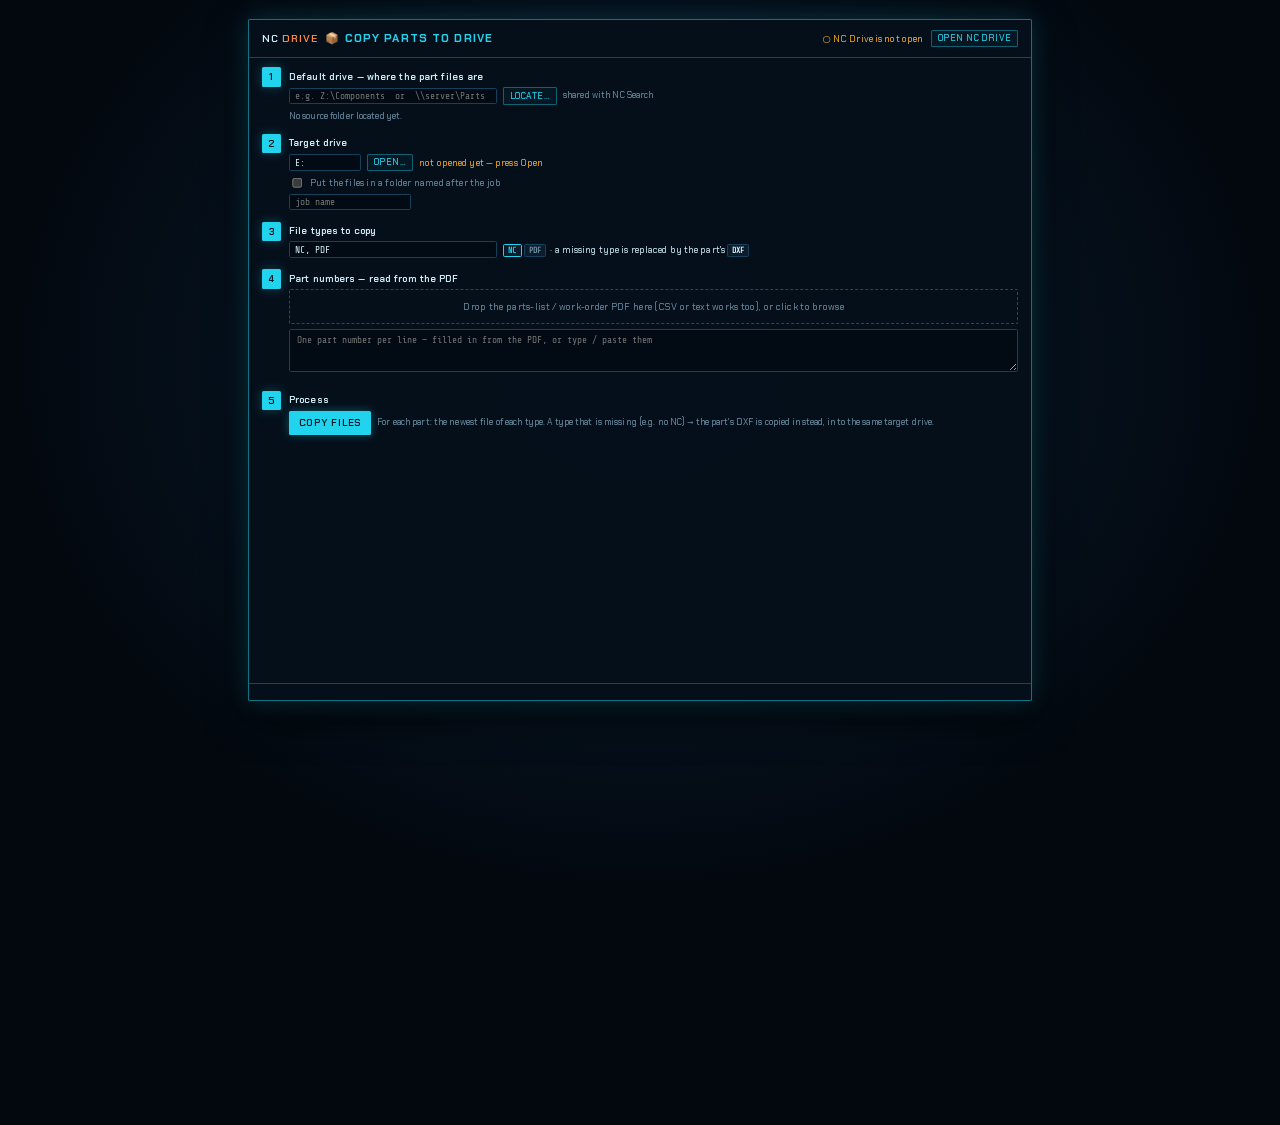
==== copy_to_drive.html @ 504320cf "Rename the main page to index.html So the site address opens NC Drive directly. Links from the tool " ====
<!DOCTYPE html>
<html lang="en">
<head>
<meta charset="UTF-8">
<meta name="viewport" content="width=device-width, initial-scale=1">
<title>Copy to Drive · NC Drive</title>
<!-- P10 Copy Parts to Drive — runs on its own; links to index.html when it is open (js/link.js). -->
<link href="https://fonts.googleapis.com/css2?family=Chakra+Petch:wght@400;500;600;700&family=Share+Tech+Mono&display=swap" rel="stylesheet">
<link href="css/ncdrive.css" rel="stylesheet">
</head>
<body class="toolPage">
<main class="tool page" id="dlgCopy">
  <div class="dh"><a class="brandLink" href="index.html" onclick="openMain();return false;" title="NC Drive main page">NC <span>DRIVE</span></a><h3 id="dlgCopyT">📦 Copy Parts to Drive</h3><span class="linkState" id="linkState"></span><button class="ghost mini" id="openMain" title="Open (or go back to) index.html">Open NC Drive</button></div>
  <div class="db"><div class="steps">
    <div class="step"><div class="sn">1</div><div>
      <label class="lb" for="cpSrcTxt">Default drive — where the part files are</label>
      <div class="row"><input class="txt" id="cpSrcTxt" placeholder="e.g. Z:\Components  or  \\server\Parts"><button class="ghost mini" id="cpSrcLocate">Locate…</button><span class="note">shared with NC Search</span></div>
      <div class="chips" id="cpSrcRoots" style="margin-top:6px;"></div></div></div>
    <div class="step"><div class="sn">2</div><div>
      <label class="lb" for="cpDst">Target drive</label>
      <div class="row"><input class="txt" id="cpDst" style="flex:0 0 90px;" value="E:"><button class="ghost mini" id="cpDstPick">Open…</button><span id="cpDstState" style="font-size:12px;"></span></div>
      <label class="chk" style="margin:6px 0 0;"><input type="checkbox" id="cpJobDir"> Put the files in a folder named after the job</label> <input class="txt" id="cpJob" style="flex:0 1 160px;margin-top:4px;" placeholder="job name" title="Filled from NC Drive or the parts list; you can type it"></div></div>
    <div class="step"><div class="sn">3</div><div>
      <label class="lb" for="cpTypes">File types to copy</label>
      <div class="row"><input class="txt" id="cpTypes" value="NC, PDF" placeholder="NC, PDF"><span id="cpTypesNote" style="font-size:12px;"></span></div></div></div>
    <div class="step"><div class="sn">4</div><div>
      <label class="lb" for="cpParts">Part numbers — read from the PDF</label>
      <div class="drop" id="cpDrop" style="margin:0 0 6px;">Drop the parts-list / work-order PDF here (CSV or text works too), or click to browse</div>
      <input type="file" id="cpFile" accept=".pdf,.csv,.txt,.tsv" hidden>
      <textarea class="ta" id="cpParts" placeholder="One part number per line — filled in from the PDF, or type / paste them"></textarea>
      <div class="row" style="margin-top:4px;"><span class="mono" id="cpCount"></span><span class="note" id="cpListSrc"></span></div></div></div>
    <div class="step"><div class="sn">5</div><div>
      <label class="lb">Process</label>
      <div class="row"><button id="cpRun">Copy files</button><button class="ghost" id="cpStop" hidden>Stop</button><span class="note">For each part: the newest file of each type. A type that is missing (e.g. no NC) → the part's DXF is copied instead, into the same target drive.</span></div>
      <progress id="cpBar" hidden></progress>
      <div class="tblWrap" id="cpWrap" hidden style="margin-top:8px;"><table class="tbl" id="cpTable"></table></div></div></div>
  </div></div>
  <div class="df"><span class="grow" id="cpStatus"></span></div>
  <pre class="toolLog" id="toolLog" aria-label="Log"></pre>
</main>
<script src="js/common.js"></script>
<script src="js/config.js"></script>
<script src="js/link.js"></script>
<script src="js/folders.js"></script>
<script src="js/pdf-reader.js"></script>
<script src="js/p8-search.js"></script>
<script src="js/p9-partslist.js"></script>
<script src="js/p10-copy.js"></script>
<script src="js/tool-page.js"></script>
<script src="js/tool-copy.js"></script>
<script>
/* folder check: this page needs css/ and js/ next to it. If they did not load (page opened on its own, or straight from inside the zip), say so instead of showing a broken screen. */
addEventListener('load', function () {
  var cssOk = !!getComputedStyle(document.documentElement).getPropertyValue('--bg').trim();
  var jsOk = typeof CONFIG !== 'undefined';
  if (cssOk && jsOk) return;
  var miss = [cssOk ? '' : 'css/ncdrive.css', jsOk ? '' : 'js/ files'].filter(Boolean).join(' and ');
  document.body.style.cssText = 'margin:0;height:100vh;display:grid;place-items:center;background:#03080f;color:#d4f1fb;font:15px/1.6 Segoe UI,system-ui,sans-serif;overflow:auto';
  document.body.innerHTML = '<div style="max-width:620px;padding:28px 32px;border:1px solid #22d3ee;box-shadow:0 0 24px rgba(34,211,238,.3);background:#07121d">'
    + '<h1 style="margin:0 0 10px;font-size:22px;letter-spacing:.12em">NC <span style="color:#ff8a3d">DRIVE</span></h1>'
    + '<p style="margin:0 0 10px;color:#ffb020">This page could not load ' + miss + ', so the screen cannot be drawn.</p>'
    + '<p style="margin:0 0 6px">NC Drive is a folder of files that work together. To open it:</p>'
    + '<ol style="margin:0 0 10px;padding-left:22px"><li>Right-click <b>nc-drive-project.zip</b> and choose <b>Extract All</b> (opening the page from inside the zip does not work).</li>'
    + '<li>Open the extracted <b>nc-drive</b> folder and double-click <b>index.html</b> (Edge or Chrome).</li></ol>'
    + '<p style="margin:0;color:#6d91a6;font-size:13px">Keep index.html, the tool pages and the css and js folders together in that folder.</p></div>';
});
</script>
</body>
</html>
---- css/ncdrive.css ----
/* =====================================================================================================
   NC DRIVE · shared look for the main page (index.html) and the four tool pages
   ===================================================================================================== */
  :root {
    color-scheme: dark;
    --bg: #03080f; --panel: #07121d; --panel2: #0c1c2c; --ink: #d4f1fb; --muted: #6d91a6; --line: #17405a;
    --accent: #22d3ee; --accent2: #ff8a3d; --ok: #3ee59a; --bad: #ff4d5e; --warn: #ffb020;
    --wall: #03080f; --wall-hover: #22d3ee; --wall-size: 8px; --sheet: #081827; --sheet-line: #2bb3d6;
    --on-accent: #00141d; --glow: 0 0 14px rgba(34,211,238,.28);
  }
  * { box-sizing: border-box; }
  html, body { height: 100%; margin: 0; }
  body { font: 14px/1.4 "Chakra Petch", "Segoe UI", system-ui, sans-serif; background: var(--bg); color: var(--ink); overflow: hidden; }
  .mono { font-family: "Share Tech Mono", Consolas, monospace; }
  body.dragging { user-select: none; }
  body.dragging.col { cursor: col-resize; }
  body.dragging.row { cursor: row-resize; }

  #app { display: grid; height: 100%; grid-template-rows: 56px var(--wall-size) minmax(0,1fr) var(--wall-size) 96px var(--wall-size) 130px; }
  #middle { display: grid; min-height: 0; grid-template-columns: 25% var(--wall-size) minmax(0,1fr) var(--wall-size) 22%; }
  #left { display: grid; grid-template-rows: minmax(0,1fr) var(--wall-size) minmax(0,1fr); min-height: 0; min-width: 0; }
  .box { background: var(--panel); overflow: auto; min-width: 0; min-height: 0; padding: 12px 14px; }
  .box h2 { margin: 0; font-size: 12px; font-weight: 600; text-transform: uppercase; letter-spacing: .07em; color: var(--muted); }
  .boxhead { display: flex; align-items: baseline; justify-content: space-between; gap: 8px; margin-bottom: 8px; }
  .muted { color: var(--muted); }

  .wall { background: var(--wall); position: relative; touch-action: none; transition: background .15s; }
  .wall:hover, .wall.active, .wall:focus-visible { background: var(--wall-hover); outline: none; }
  .wall.v { cursor: col-resize; } .wall.h { cursor: row-resize; }
  .wall::after { content: ""; position: absolute; }
  .wall.v::after { top: 0; bottom: 0; left: -4px; right: -4px; }
  .wall.h::after { left: 0; right: 0; top: -4px; bottom: -4px; }

  #header { display: flex; align-items: center; justify-content: space-between; gap: 12px; padding: 8px 14px; overflow: visible; position: relative; z-index: 30; }
  .brand { display: flex; align-items: baseline; gap: 10px; min-width: 0; }
  .brand h1 { margin: 0; font-size: 17px; letter-spacing: .03em; white-space: nowrap; }
  .brand h1 span { color: var(--accent); }
  .brand .sub { font-size: 12px; white-space: nowrap; overflow: hidden; text-overflow: ellipsis; }
  .actions { display: flex; gap: 6px; flex-wrap: nowrap; overflow-x: auto; }

  button { padding: 7px 12px; border: 0; border-radius: 6px; cursor: pointer; background: var(--accent); color: #fff; font: inherit; font-size: 13px; font-weight: 600; white-space: nowrap; }
  button:hover:not(:disabled) { filter: brightness(1.08); }
  button:disabled { background: var(--panel2); color: var(--muted); cursor: not-allowed; }
  button.ghost { background: transparent; color: var(--ink); border: 1px solid var(--line); font-weight: 500; }
  button.ghost:hover:not(:disabled) { border-color: var(--accent); filter: none; }
  button.ghost:disabled { color: var(--muted); }
  button.mini { padding: 2px 7px; font-size: 11px; font-weight: 500; }
  button:focus-visible, input:focus-visible { outline: 2px solid var(--accent); outline-offset: 1px; }

  .drop { border: 1.5px dashed var(--line); border-radius: 6px; padding: 12px 8px; text-align: center; color: var(--muted); font-size: 12px; cursor: pointer; margin-bottom: 8px; transition: border-color .15s, background .15s; }
  .drop:hover, .drop.over { border-color: var(--accent); color: var(--ink); }
  .drop.over { background: color-mix(in srgb, var(--accent) 10%, transparent); }

  ul.list { list-style: none; margin: 0; padding: 0; display: flex; flex-direction: column; gap: 6px; }
  .part { display: grid; grid-template-columns: 40px minmax(0,1fr) auto; gap: 4px 8px; align-items: center; padding: 6px 8px; border: 1px solid var(--line); border-left-width: 3px; border-radius: 6px; background: var(--panel2); }
  .part.nogauge { border-color: var(--bad); }
  .part svg { background: var(--panel); border-radius: 3px; display: block; }
  .part .pn { font-size: 12px; font-weight: 600; overflow: hidden; text-overflow: ellipsis; white-space: nowrap; }
  .part .pd { font-size: 11px; color: var(--muted); overflow: hidden; text-overflow: ellipsis; white-space: nowrap; }
  .part .pd.warn { color: var(--bad); }
  .part .ctl { display: flex; align-items: center; gap: 4px; }
  .part .row2 { grid-column: 1 / -1; display: flex; gap: 6px; align-items: center; }
  .part .row2 label { font-size: 11px; color: var(--muted); }
  input.num, input.txt { background: var(--panel); border: 1px solid var(--line); color: var(--ink); border-radius: 4px; padding: 3px 6px; font: 12px "Share Tech Mono", monospace; }
  input.num { width: 56px; text-align: right; }
  input.txt { flex: 1; min-width: 0; }
  .part.nogauge input.gIn { border-color: var(--bad); }
  .x { background: none; border: none; color: var(--muted); padding: 2px 4px; font-size: 14px; font-weight: 400; }
  .x:hover { color: var(--bad); }
  .tag { font-size: 10px; padding: 1px 5px; border-radius: 3px; background: color-mix(in srgb, var(--ok) 18%, transparent); color: var(--ok); }

  .sheetItem { padding: 7px 9px; border: 1px solid var(--line); border-radius: 6px; cursor: pointer; display: flex; align-items: center; gap: 8px; font-size: 12px; }
  .sheetItem:hover { border-color: var(--accent); }
  .sheetItem.sel { border-color: var(--accent); background: color-mix(in srgb, var(--accent) 12%, transparent); }
  .sheetItem .si { flex: 1; min-width: 0; }
  .sheetItem .sn { font-weight: 600; }
  .sheetItem .sm { color: var(--muted); font-size: 11px; }
  .groupHead { font-size: 11px; font-weight: 600; color: var(--muted); margin: 6px 0 0; display: flex; align-items: center; gap: 6px; }
  .dot { width: 8px; height: 8px; border-radius: 50%; display: inline-block; flex: none; }

  #main { display: flex; flex-direction: column; gap: 10px; }
  #viewHead { display: flex; align-items: center; justify-content: space-between; gap: 10px; flex-wrap: wrap; }
  #viewHead h2 { font-size: 14px; text-transform: none; letter-spacing: 0; color: var(--ink); }
  .seg { display: inline-flex; border: 1px solid var(--line); border-radius: 6px; overflow: hidden; }
  .seg button { background: transparent; color: var(--muted); border-radius: 0; font-weight: 500; padding: 5px 12px; }
  .seg button.on { background: var(--accent); color: #fff; }
  #view { flex: 1; min-height: 0; }
  .empty { color: var(--muted); text-align: center; padding: 50px 20px; font-size: 13px; line-height: 1.6; }
  .stats { display: flex; gap: 16px; flex-wrap: wrap; font-size: 12px; color: var(--muted); margin-bottom: 8px; }
  .stats b { color: var(--ink); }
  .sheetSvg { width: 100%; height: auto; max-height: calc(100% - 70px); display: block; background: var(--sheet); border: 1px solid var(--line); border-radius: 6px; }
  .legend { display: flex; gap: 6px 14px; flex-wrap: wrap; font-size: 11px; margin-top: 8px; }
  .legend span { display: inline-flex; gap: 5px; align-items: center; }

  #side .sec { padding: 10px 0; border-bottom: 1px solid var(--line); }
  #side .sec:first-child { padding-top: 0; }
  #side .sec:last-child { border-bottom: none; }
  #side h2 { margin-bottom: 8px; }
  .field { display: flex; justify-content: space-between; align-items: center; gap: 8px; font-size: 12px; margin-bottom: 6px; }
  .field label { color: var(--muted); }
  .field input.num { width: 76px; }
  .field input.txt { max-width: 130px; text-align: right; }
  .chk { display: flex; gap: 6px; align-items: flex-start; font-size: 12px; color: var(--muted); margin-bottom: 5px; cursor: pointer; }
  .chk input { margin-top: 2px; }
  .hint { font-size: 11px; color: var(--muted); line-height: 1.45; }
  .warnbox { border: 1px solid var(--bad); background: color-mix(in srgb, var(--bad) 10%, transparent); color: var(--bad); border-radius: 6px; padding: 7px 9px; font-size: 12px; margin-bottom: 8px; }
  .staleNote { border: 1px solid var(--warn); color: var(--warn); border-radius: 6px; padding: 5px 8px; font-size: 11px; margin-bottom: 6px; }

  #command { display: flex; flex-direction: column; gap: 8px; padding: 8px 14px; }
  #log { flex: 1; min-height: 0; overflow: auto; margin: 0; font: 12px/1.55 "Share Tech Mono", Consolas, monospace; white-space: pre-wrap; }
  #log .t { color: var(--muted); } #log .ok { color: var(--ok); } #log .bad { color: var(--bad); } #log .warn { color: var(--warn); } #log .cmd { color: var(--accent); }
  #cmdForm { display: flex; gap: 8px; }
  #cmd { flex: 1; padding: 7px 10px; border: 1px solid var(--line); border-radius: 6px; background: transparent; color: inherit; font: 13px "Share Tech Mono", Consolas, monospace; }

  /* report */
  .report { font-size: 12px; }
  .report .rhead { display: flex; justify-content: space-between; align-items: flex-start; gap: 16px; border-bottom: 2px solid var(--ink); padding-bottom: 8px; margin-bottom: 12px; }
  .report h3 { margin: 0; font-size: 18px; }
  .report h4 { margin: 16px 0 6px; font-size: 13px; display: flex; align-items: center; gap: 8px; }
  .report .kv { display: grid; grid-template-columns: auto auto; gap: 2px 14px; font-size: 12px; }
  .report .kv span:nth-child(odd) { color: var(--muted); }
  .report table { width: 100%; border-collapse: collapse; margin-bottom: 6px; }
  .report th, .report td { border: 1px solid var(--line); padding: 4px 6px; text-align: left; vertical-align: middle; }
  .report th { background: var(--panel2); font-weight: 600; font-size: 11px; }
  .report td.n { text-align: right; font-family: "Share Tech Mono", monospace; }
  .report .short { color: var(--bad); font-weight: 700; } .report .okc { color: var(--ok); font-weight: 600; }
  .report .thumb { width: 160px; }
  .report .thumb svg { width: 160px; height: auto; display: block; background: var(--sheet); border: 1px solid var(--line); }
  .report .tools { display: flex; gap: 6px; margin-bottom: 10px; }

  [hidden] { display: none !important; }
  /* dropdown menu */
  .menu { position: absolute; top: calc(100% + 6px); left: 0; min-width: 300px; background: var(--panel); border: 1px solid var(--line); border-radius: 8px; box-shadow: 0 10px 30px rgba(0,0,0,.22); padding: 5px; z-index: 50; }
  .menu[hidden] { display: none; }
  .menu button { display: grid; grid-template-columns: 26px 1fr; gap: 1px 8px; align-items: center; width: 100%; text-align: left; background: transparent; color: var(--ink); border-radius: 6px; padding: 8px 10px; font-weight: 400; white-space: normal; }
  .menu button:hover, .menu button:focus-visible { background: color-mix(in srgb, var(--accent) 12%, transparent); outline: none; filter: none; }
  .menu .ico { grid-row: span 2; font-size: 16px; text-align: center; }
  .menu b { font-size: 13px; font-weight: 600; }
  .menu small { color: var(--muted); font-size: 11px; line-height: 1.35; }
  .menu hr { border: 0; border-top: 1px solid var(--line); margin: 4px 6px; }

  /* tool windows */
  dialog.tool, .tool.page { border: 1px solid var(--line); border-radius: 10px; padding: 0; background: var(--panel); color: var(--ink); width: min(900px, 94vw); max-height: 88vh; box-shadow: 0 16px 48px rgba(0,0,0,.35); }
  dialog.tool[open], .tool.page { display: flex; flex-direction: column; }
  dialog.tool::backdrop { background: rgba(0,0,0,.45); }
  .dh { display: flex; align-items: center; gap: 10px; padding: 12px 16px; border-bottom: 1px solid var(--line); }
  .dh h3 { margin: 0; font-size: 15px; flex: 1; }
  .db { padding: 12px 16px; overflow: auto; flex: 1; min-height: 0; display: flex; flex-direction: column; gap: 10px; }
  .df { display: flex; align-items: center; gap: 8px; padding: 10px 16px; border-top: 1px solid var(--line); flex-wrap: wrap; }
  .df .grow { flex: 1; font-size: 12px; color: var(--muted); min-width: 160px; }
  .row { display: flex; gap: 8px; align-items: center; flex-wrap: wrap; font-size: 12px; }
  .chips { display: flex; flex-direction: column; gap: 4px; }
  .chip { display: flex; gap: 8px; align-items: center; font-size: 12px; padding: 4px 8px; border: 1px solid var(--line); border-radius: 6px; background: var(--panel2); }
  .chip .nm { flex: 1; min-width: 0; overflow: hidden; text-overflow: ellipsis; white-space: nowrap; }
  textarea.ta { width: 100%; min-height: 54px; resize: vertical; background: var(--panel2); border: 1px solid var(--line); color: var(--ink); border-radius: 6px; padding: 7px 9px; font: 12px "Share Tech Mono", monospace; }
  .tbl { width: 100%; border-collapse: collapse; font-size: 12px; }
  .tbl th, .tbl td { border-bottom: 1px solid var(--line); padding: 5px 6px; text-align: left; vertical-align: middle; }
  .tbl th { position: sticky; top: 0; background: var(--panel); font-size: 11px; color: var(--muted); font-weight: 600; z-index: 1; }
  .tbl td.n { text-align: right; font-family: "Share Tech Mono", monospace; }
  .tbl td.path { font-size: 11px; color: var(--muted); max-width: 320px; overflow: hidden; text-overflow: ellipsis; white-space: nowrap; }
  .tbl tr.grp td { background: var(--panel2); font-weight: 600; }
  .tblWrap { overflow: auto; border: 1px solid var(--line); border-radius: 6px; max-height: 46vh; }
  .ok { color: var(--ok); } .bad { color: var(--bad); } .warnc { color: var(--warn); }
  .ext { font: 600 10px "Share Tech Mono", monospace; padding: 1px 5px; border-radius: 3px; background: var(--panel2); border: 1px solid var(--line); }
  .ext.nc { color: var(--accent); border-color: var(--accent); } .ext.pdf { color: var(--muted); }
  button.danger { background: var(--bad); } button.danger:disabled { background: var(--panel2); color: var(--muted); } button.armed { background: var(--bad); box-shadow: 0 0 0 3px color-mix(in srgb, var(--bad) 35%, transparent); }
  .note { font-size: 11px; color: var(--muted); line-height: 1.5; }

  .steps { display: flex; flex-direction: column; gap: 14px; }
  .step { display: grid; grid-template-columns: 24px minmax(0,1fr); gap: 10px; align-items: start; }
  .step .sn { width: 24px; height: 24px; border-radius: 50%; background: var(--accent); color: #fff; font: 600 12px/24px "Chakra Petch", sans-serif; text-align: center; }
  .step .lb { display: block; font-size: 12px; font-weight: 600; margin: 3px 0 5px; }
  .step .row input.txt { flex: 0 1 260px; }
  progress#cpBar { width: 100%; height: 6px; accent-color: var(--accent); }

  /* ================= HUD look (control-panel sample) ================= */
  body { background: radial-gradient(ellipse at 50% 40%, #0a1f33 0%, #03080f 70%) fixed, var(--bg); letter-spacing: .01em; }
  .box {
    background-color: rgba(7,18,29,.94);
    background-image:
      linear-gradient(var(--accent),var(--accent)), linear-gradient(var(--accent),var(--accent)),
      linear-gradient(var(--accent),var(--accent)), linear-gradient(var(--accent),var(--accent)),
      linear-gradient(rgba(34,211,238,.035) 1px, transparent 1px), linear-gradient(90deg, rgba(34,211,238,.035) 1px, transparent 1px);
    background-size: 16px 2px, 2px 16px, 16px 2px, 2px 16px, 24px 24px, 24px 24px;
    background-position: 0 0, 0 0, 100% 100%, 100% 100%, 0 0, 0 0;
    background-repeat: no-repeat, no-repeat, no-repeat, no-repeat, repeat, repeat;
    border: 1px solid rgba(34,211,238,.22); box-shadow: inset 0 0 24px rgba(34,211,238,.05);
  }
  .box h2 { color: var(--accent); letter-spacing: .16em; font-weight: 600; display: flex; align-items: center; gap: 7px; text-shadow: 0 0 8px rgba(34,211,238,.45); }
  .box h2::before { content: ""; width: 4px; height: 11px; background: var(--accent2); box-shadow: 0 0 6px var(--accent2); flex: none; }
  .wall { background: transparent; }
  .wall.v { background: linear-gradient(90deg, transparent 3px, rgba(34,211,238,.18) 3px, rgba(34,211,238,.18) 5px, transparent 5px); }
  .wall.h { background: linear-gradient(transparent 3px, rgba(34,211,238,.18) 3px, rgba(34,211,238,.18) 5px, transparent 5px); }
  .wall:hover, .wall.active, .wall:focus-visible { background: var(--accent); box-shadow: 0 0 12px var(--accent); }

  #header { background-color: rgba(4,12,20,.96); border-bottom: 1px solid rgba(34,211,238,.35); box-shadow: 0 1px 18px rgba(34,211,238,.12); }
  .brand h1 { font-size: 20px; font-weight: 700; letter-spacing: .14em; color: var(--ink); text-shadow: 0 0 10px rgba(34,211,238,.5); }
  .brand h1 span { color: var(--accent2); text-shadow: 0 0 10px rgba(255,138,61,.6); }
  .brand .sub { color: var(--muted); letter-spacing: .1em; text-transform: uppercase; font-size: 11px; }
  .hudReadout { display: flex; align-items: center; gap: 10px; margin-right: 6px; font-family: "Share Tech Mono", monospace; font-size: 12px; white-space: nowrap; }
  .hudState { padding: 3px 10px; border: 1px solid currentColor; border-radius: 2px; letter-spacing: .14em; color: var(--accent); text-shadow: 0 0 6px currentColor; box-shadow: inset 0 0 8px rgba(34,211,238,.15); }
  .hudState.busy { color: var(--warn); animation: hudBlink 1s steps(2) infinite; }
  .hudState.stale { color: var(--accent2); } .hudState.bad { color: var(--bad); } .hudState.ok { color: var(--ok); }
  .hudClock { color: var(--muted); letter-spacing: .08em; }
  @keyframes hudBlink { 50% { opacity: .45; } }

  button { background: var(--accent); color: var(--on-accent); border-radius: 2px; text-transform: uppercase; letter-spacing: .08em; font-size: 12px; box-shadow: 0 0 12px rgba(34,211,238,.35); }
  button:disabled { box-shadow: none; background: var(--panel2); }
  button.ghost { background: rgba(34,211,238,.04); color: var(--accent); border: 1px solid rgba(34,211,238,.4); box-shadow: none; }
  button.ghost:hover:not(:disabled) { background: rgba(34,211,238,.12); border-color: var(--accent); box-shadow: var(--glow); }
  button.ghost:disabled { border-color: var(--line); background: transparent; }
  button.mini { letter-spacing: .05em; }
  button.x { box-shadow: none; text-transform: none; background: none; }
  .seg { border-color: rgba(34,211,238,.35); border-radius: 2px; }
  .seg button { box-shadow: none; color: var(--muted); }
  .seg button.on { color: var(--on-accent); box-shadow: 0 0 10px rgba(34,211,238,.4); }
  input.num, input.txt, textarea.ta, #cmd { background: rgba(3,10,18,.9); border-color: var(--line); color: var(--ink); border-radius: 2px; font-family: "Share Tech Mono", monospace; }
  input.num:focus, input.txt:focus, textarea.ta:focus, #cmd:focus { border-color: var(--accent); box-shadow: var(--glow); outline: none; }
  input[type=checkbox] { accent-color: var(--accent); }

  .drop { border-color: rgba(34,211,238,.35); border-radius: 2px; color: var(--muted); letter-spacing: .03em; }
  .drop:hover, .drop.over { box-shadow: var(--glow); }
  .part { background: rgba(12,28,44,.85); border-color: var(--line); border-radius: 2px; }
  .part svg { background: #03101b; border: 1px solid var(--line); }
  .tag { background: rgba(62,229,154,.12); }
  .sheetItem { border-color: var(--line); border-radius: 2px; background: rgba(12,28,44,.6); position: relative; }
  .sheetItem.sel { border-color: var(--accent); background: rgba(34,211,238,.1); box-shadow: inset 3px 0 0 var(--accent), var(--glow); }
  .ubar { height: 3px; background: rgba(34,211,238,.12); margin-top: 4px; position: relative; overflow: hidden; }
  .ubar i { position: absolute; left: 0; top: 0; bottom: 0; background: linear-gradient(90deg, var(--accent), var(--ok)); box-shadow: 0 0 6px var(--accent); }
  .ubar i.lo { background: linear-gradient(90deg, var(--accent2), var(--warn)); }
  .warnbox { border-radius: 2px; } .staleNote { border-radius: 2px; }

  /* centre display: a scope frame behind the sheet */
  #main { position: relative; }
  #main > *:not(.scope) { position: relative; z-index: 1; }
  .scope { position: absolute; inset: 0; pointer-events: none; z-index: 0; overflow: hidden; display: grid; place-items: center; }
  .scope svg { width: min(96%, 96vh); aspect-ratio: 1; opacity: .55; }
  .scope .spin { transform-origin: 50% 50%; animation: scopeSpin 60s linear infinite; }
  .scope .spin2 { transform-origin: 50% 50%; animation: scopeSpin 90s linear infinite reverse; }
  @keyframes scopeSpin { to { transform: rotate(360deg); } }
  @media (prefers-reduced-motion: reduce) { .scope .spin, .scope .spin2, .hudState.busy { animation: none; } }
  #main:has(.report) .scope { display: none; }
  .report table { background: rgba(6,16,27,.96); }
  #viewHead h2 { color: var(--ink); letter-spacing: .1em; text-transform: uppercase; }
  .sheetSvg { background: rgba(4,14,24,.75); border: 1px solid rgba(34,211,238,.35); border-radius: 2px; box-shadow: var(--glow), inset 0 0 30px rgba(34,211,238,.08); }
  .sheetSvg .parts { filter: drop-shadow(0 0 1.5px currentColor); }
  .stats { font-family: "Share Tech Mono", monospace; letter-spacing: .04em; }
  .stats b { color: var(--accent); font-weight: 400; font-size: 14px; text-shadow: 0 0 6px rgba(34,211,238,.5); }
  .empty { color: var(--muted); letter-spacing: .04em; }
  .empty b { color: var(--accent); }

  /* right panel: dial gauges */
  .gauges { display: grid; grid-template-columns: repeat(3, minmax(0,1fr)); gap: 6px; }
  .gauge { position: relative; aspect-ratio: 1; }
  .gauge svg { width: 100%; height: 100%; display: block; transform: rotate(-90deg); }
  .gauge .trk { fill: none; stroke: rgba(34,211,238,.12); stroke-width: 7; }
  .gauge .val { fill: none; stroke: var(--accent); stroke-width: 7; stroke-linecap: butt; filter: drop-shadow(0 0 3px var(--accent)); transition: stroke-dashoffset .6s ease, stroke .3s; }
  .gauge .tick { fill: none; stroke: rgba(34,211,238,.45); stroke-width: 3; stroke-dasharray: 1 5.5; }
  .gauge.warn .val { stroke: var(--accent2); filter: drop-shadow(0 0 3px var(--accent2)); }
  .gauge.bad .val { stroke: var(--bad); filter: drop-shadow(0 0 3px var(--bad)); }
  .gauge.ok .val { stroke: var(--ok); filter: drop-shadow(0 0 3px var(--ok)); }
  .gauge .gv { position: absolute; inset: 0; display: flex; flex-direction: column; align-items: center; justify-content: center; line-height: 1.05; }
  .gauge .gv b { font: 400 17px "Share Tech Mono", monospace; color: var(--ink); text-shadow: 0 0 8px rgba(34,211,238,.6); }
  .gauge .gv span { font-size: 9px; letter-spacing: .14em; color: var(--muted); margin-top: 2px; }
  .readouts { display: grid; grid-template-columns: 1fr 1fr; gap: 3px 10px; margin-top: 8px; font: 12px "Share Tech Mono", monospace; }
  .readouts span { color: var(--muted); letter-spacing: .08em; }
  .readouts b { color: var(--accent); font-weight: 400; text-align: right; }
  .field label, .chk { letter-spacing: .02em; }

  /* console strip */
  #command { background-color: rgba(2,8,14,.97); }
  #log { color: #8fd8ea; text-shadow: 0 0 4px rgba(34,211,238,.25); }
  #log .cmd { color: var(--accent2); }
  #cmdForm { align-items: center; }
  #cmdForm::before { content: ">"; color: var(--accent); font: 16px "Share Tech Mono", monospace; text-shadow: 0 0 6px var(--accent); }

  /* tool dock (upper bottom box) */
  #dock { display: flex; align-items: stretch; gap: 14px; padding: 8px 14px; overflow-x: auto; overflow-y: hidden; }
  .dockTitle { writing-mode: vertical-rl; transform: rotate(180deg); align-self: center; margin: 0 !important; font-size: 11px !important; }
  .dockTitle::before { width: 11px !important; height: 4px !important; }
  .tiles { display: flex; gap: 10px; align-items: stretch; min-height: 0; }
  .tile { position: relative; display: flex; flex-direction: column; align-items: center; justify-content: center; gap: 6px; width: 104px; min-height: 0; padding: 6px 6px 5px;
    background: rgba(34,211,238,.04); color: var(--accent); border: 1px solid rgba(34,211,238,.35); box-shadow: none; text-transform: uppercase; letter-spacing: .07em; font-size: 10.5px; font-weight: 600; white-space: normal; line-height: 1.15; }
  .tile svg { flex: 0 1 auto; width: auto; height: min(34px, 55%); min-height: 16px; aspect-ratio: 1; fill: none; stroke: currentColor; stroke-width: 1.8; stroke-linecap: round; stroke-linejoin: round; filter: drop-shadow(0 0 4px currentColor); }
  .tile span { color: var(--ink); }
  .tile::before, .tile::after { content: ""; position: absolute; width: 8px; height: 8px; border: 0 solid var(--accent); }
  .tile::before { top: -1px; left: -1px; border-top-width: 2px; border-left-width: 2px; }
  .tile::after { bottom: -1px; right: -1px; border-bottom-width: 2px; border-right-width: 2px; }
  .tile:hover:not(:disabled), .tile:focus-visible { background: rgba(34,211,238,.13); border-color: var(--accent); box-shadow: var(--glow); filter: none; outline: none; }
  .tile:active { transform: translateY(1px); }
  .tile.warn { color: var(--accent2); border-color: rgba(255,138,61,.4); }
  .tile.warn::before, .tile.warn::after { border-color: var(--accent2); }
  .tile.warn:hover, .tile.warn:focus-visible { background: rgba(255,138,61,.1); border-color: var(--accent2); box-shadow: 0 0 14px rgba(255,138,61,.3); }

  /* menu and tool windows */
  .menu { background: rgba(5,15,25,.98); border-color: rgba(34,211,238,.45); border-radius: 2px; box-shadow: 0 0 24px rgba(34,211,238,.18), 0 12px 30px rgba(0,0,0,.6); }
  .menu button { box-shadow: none; text-transform: none; letter-spacing: 0; color: var(--ink); background: transparent; }
  .menu button:hover, .menu button:focus-visible { background: rgba(34,211,238,.12); }
  .menu b { color: var(--accent); letter-spacing: .05em; }
  dialog.tool, .tool.page { background: rgba(6,16,27,.98); border: 1px solid rgba(34,211,238,.5); border-radius: 2px; box-shadow: 0 0 30px rgba(34,211,238,.2), 0 20px 50px rgba(0,0,0,.7); }
  dialog.tool::backdrop { background: rgba(1,6,12,.72); backdrop-filter: blur(2px); }
  .dh { border-bottom-color: rgba(34,211,238,.3); } .df { border-top-color: rgba(34,211,238,.3); }
  .dh h3 { color: var(--accent); letter-spacing: .1em; text-transform: uppercase; font-size: 14px; }
  .step .sn { color: var(--on-accent); border-radius: 2px; box-shadow: var(--glow); }
  .chip, .tblWrap { border-radius: 2px; }
  .tbl th { background: rgba(6,16,27,.98); color: var(--accent); letter-spacing: .08em; text-transform: uppercase; }
  .ext { border-radius: 2px; }
  button.danger { background: var(--bad); color: #fff; box-shadow: 0 0 12px rgba(255,77,94,.4); }
  button.danger:disabled { color: var(--muted); box-shadow: none; }
  .report th { background: rgba(34,211,238,.08); color: var(--accent); }
  .report .rhead { border-bottom-color: var(--accent); }
  .report .thumb svg { background: #03101b; }

  @media print {
    @page { size: letter; margin: 12mm; }
    html { zoom: 1 !important; }
    :root { --panel: #fff; --panel2: #eee; --ink: #000; --muted: #444; --line: #999; --sheet: #fff; --sheet-line: #555; --accent: #0a6f86; }
    .box, body { background: #fff !important; border: 0 !important; box-shadow: none !important; } .scope { display: none !important; }
    .report, .report * { color: #000 !important; text-shadow: none !important; } .report th { background: #eee !important; } .report .thumb svg { background: #fff !important; } .report .short { color: #b00 !important; }
    html, body { height: auto; overflow: visible; background: #fff; }
    #app { display: block; height: auto; }
    #header, .wall, #left, #side, #dock, #command, #viewHead, .report .tools { display: none !important; }
    #middle { display: block; }
    #main { overflow: visible; padding: 0; }
    .report tr { break-inside: avoid; }
  }
  @media (max-width: 760px) {
    .brand .sub { display: none; }
  }

  /* ================= tool pages (nc_search.html, copy_to_drive.html, parts_list.html, erase_usb.html) ================= */
  body.toolPage { overflow: auto; }
  .tool.page { width: min(980px, calc(100% - 32px)); max-height: none; min-height: calc(100vh - 48px); margin: 24px auto; box-sizing: border-box; }
  .tool.page .tblWrap { max-height: 55vh; }
  .tool.page .dh .brandLink { font: 600 13px "Chakra Petch", sans-serif; color: var(--ink); text-decoration: none; letter-spacing: .08em; }
  .tool.page .dh .brandLink span { color: var(--accent2); }
  .linkState { font-size: 12px; white-space: nowrap; }
  .toolLog { margin: 0; max-height: 120px; overflow: auto; font: 12px/1.5 "Share Tech Mono", monospace; color: var(--muted); border-top: 1px solid rgba(34,211,238,.2); padding: 8px 16px; white-space: pre-wrap; }
  .toolLog .ok { color: var(--ok); } .toolLog .warn { color: var(--warn); } .toolLog .bad { color: var(--bad); }
  @media (max-width: 760px) { .tool.page { margin: 0; width: 100%; min-height: 100vh; } .tool.page .dh { flex-wrap: wrap; } }

  /* ================= Tools bar: tools on the left, processing status on the right ================= */
  #dock .tiles { flex: 0 0 auto; }
  .procStatus { margin-left: auto; flex: 0 1 420px; min-width: 260px; display: flex; align-items: stretch; gap: 12px; padding-left: 14px; border-left: 1px solid rgba(34,211,238,.25); }
  .procStatus .gauge { height: 100%; flex: 0 0 auto; aspect-ratio: 1; min-height: 0; }
  .procStatus .gauge .gv b { font-size: clamp(11px, 2.2vh, 15px); }
  .procStatus .gauge.busy svg { animation: scopeSpin 1.6s linear infinite; }
  .procInfo { flex: 1; min-width: 0; display: flex; flex-direction: column; justify-content: center; gap: 5px; }
  .procHead { display: flex; justify-content: space-between; gap: 8px; font-size: 11px; letter-spacing: .12em; text-transform: uppercase; }
  .procTask { color: var(--accent); overflow: hidden; text-overflow: ellipsis; white-space: nowrap; }
  .procPct { color: var(--ink); }
  .procBar { position: relative; height: 10px; border: 1px solid rgba(34,211,238,.45); background: rgba(34,211,238,.06); overflow: hidden; }
  .procBar i { position: absolute; left: 0; top: 0; bottom: 0; width: 0; background: linear-gradient(90deg, rgba(34,211,238,.5), var(--accent)); box-shadow: 0 0 8px var(--accent); transition: width .25s ease; }
  .procBar.busy i { width: 30% !important; animation: procSlide 1.1s ease-in-out infinite alternate; }
  .procBar.ok i { background: var(--ok); box-shadow: 0 0 8px var(--ok); }
  .procBar.bad i { background: var(--bad); box-shadow: 0 0 8px var(--bad); }
  @keyframes procSlide { from { left: 0; } to { left: 70%; } }
  .procDetail { font-size: 11px; color: var(--muted); overflow: hidden; text-overflow: ellipsis; white-space: nowrap; }
  @media (prefers-reduced-motion: reduce) { .procStatus .gauge.busy svg, .procBar.busy i { animation: none; } }
  @media (max-width: 760px) { .procStatus { min-width: 200px; } }

  /* ================= preview: the instructions sit at the bottom, clear of the display ================= */
  #view:has(> .empty) { display: flex; flex-direction: column; justify-content: flex-end; }
  .empty { padding: 8px 16px; margin: 0 auto 4px; max-width: 760px; background: rgba(3,10,18,.82); border-top: 1px solid rgba(34,211,238,.3); }
  .toolLog:empty { display: none; }
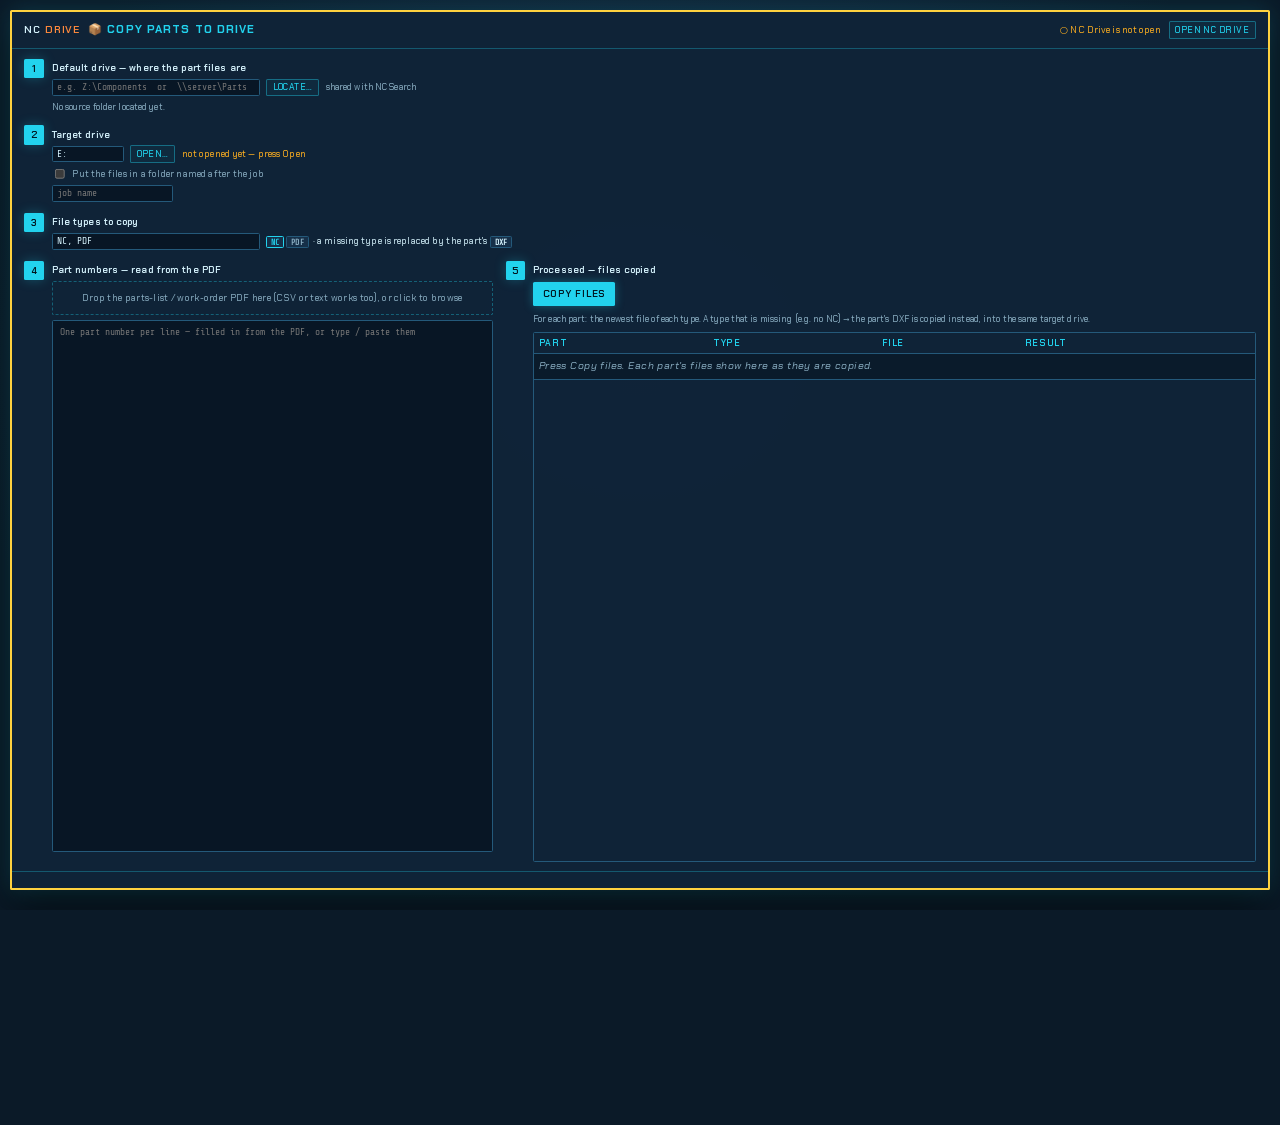
==== commit 68701b60: "Copy to Drive: steps 4 and 5 side by side Part numbers sit in the left column and the processed (cop" ====
--- a/copy_to_drive.html
+++ b/copy_to_drive.html
@@ -23,17 +23,19 @@
     <div class="step"><div class="sn">3</div><div>
       <label class="lb" for="cpTypes">File types to copy</label>
       <div class="row"><input class="txt" id="cpTypes" value="NC, PDF" placeholder="NC, PDF"><span id="cpTypesNote" style="font-size:12px;"></span></div></div></div>
-    <div class="step"><div class="sn">4</div><div>
+    <div class="cpCols">
+    <div class="step cpCol"><div class="sn">4</div><div class="cpColBody">
       <label class="lb" for="cpParts">Part numbers — read from the PDF</label>
       <div class="drop" id="cpDrop" style="margin:0 0 6px;">Drop the parts-list / work-order PDF here (CSV or text works too), or click to browse</div>
       <input type="file" id="cpFile" accept=".pdf,.csv,.txt,.tsv" hidden>
       <textarea class="ta" id="cpParts" placeholder="One part number per line — filled in from the PDF, or type / paste them"></textarea>
       <div class="row" style="margin-top:4px;"><span class="mono" id="cpCount"></span><span class="note" id="cpListSrc"></span></div></div></div>
-    <div class="step"><div class="sn">5</div><div>
-      <label class="lb">Process</label>
+    <div class="step cpCol"><div class="sn">5</div><div class="cpColBody">
+      <label class="lb">Processed — files copied <span class="mono muted" id="cpDoneCount"></span></label>
       <div class="row"><button id="cpRun">Copy files</button><button class="ghost" id="cpStop" hidden>Stop</button><span class="note">For each part: the newest file of each type. A type that is missing (e.g. no NC) → the part's DXF is copied instead, into the same target drive.</span></div>
       <progress id="cpBar" hidden></progress>
-      <div class="tblWrap" id="cpWrap" hidden style="margin-top:8px;"><table class="tbl" id="cpTable"></table></div></div></div>
+      <div class="tblWrap" id="cpWrap" style="margin-top:8px;"><table class="tbl" id="cpTable"></table></div></div></div>
+    </div>
   </div></div>
   <div class="df"><span class="grow" id="cpStatus"></span></div>
   <pre class="toolLog" id="toolLog" aria-label="Log"></pre>
--- a/css/ncdrive.css
+++ b/css/ncdrive.css
@@ -363,3 +363,162 @@
   #view:has(> .empty) { display: flex; flex-direction: column; justify-content: flex-end; }
   .empty { padding: 8px 16px; margin: 0 auto 4px; max-width: 760px; background: rgba(3,10,18,.82); border-top: 1px solid rgba(34,211,238,.3); }
   .toolLog:empty { display: none; }
+
+  /* ================= tool pages fill the window down to the bottom ================= */
+  html:has(body.toolPage), body.toolPage { height: 100%; }
+  body.toolPage { overflow: hidden; }
+  .tool.page { width: auto; max-width: none; height: calc(100% - 24px); min-height: 0; margin: 12px; display: flex; flex-direction: column; }
+  .tool.page .db { flex: 1 1 auto; min-height: 0; overflow: auto; }
+  .tool.page .tblWrap { flex: 1 1 auto; max-height: none; min-height: 140px; }
+  .tool.page .toolLog { flex: 0 0 auto; }
+  @media (max-width: 760px) { .tool.page { margin: 0; height: 100%; } }
+
+  /* ================= Copy to Drive: steps 4 and 5 side by side (part numbers | files processed) ================= */
+  #dlgCopy .steps { min-height: 100%; }
+  .cpCols { flex: 1 1 auto; min-height: 320px; display: grid; grid-template-columns: minmax(0,1fr) minmax(0,1.6fr); gap: 16px; }
+  .cpCol { min-height: 0; min-width: 0; }
+  .cpColBody { display: flex; flex-direction: column; min-height: 0; min-width: 0; height: 100%; }
+  .cpColBody #cpParts { flex: 1 1 auto; min-height: 180px; resize: none; }
+  .cpColBody #cpWrap { flex: 1 1 auto; min-height: 180px; }
+  .cpColBody .row .note { flex: 1 1 100%; }
+  #cpTable td.empty { color: var(--muted); font-style: italic; }
+  @media (max-width: 860px) { .cpCols { grid-template-columns: 1fr; } }
+
+  /* ================= Erase USB: drives, active drive, file list + preview, progress bar ================= */
+  .usbActive { display: inline-flex; align-items: center; gap: 6px; padding: 3px 10px; border: 1px solid rgba(34,211,238,.35); background: rgba(34,211,238,.06); font-size: 12px; }
+  .usbActive b { color: var(--accent); }
+  .dot { width: 8px; height: 8px; border-radius: 50%; background: var(--muted); flex: none; display: inline-block; }
+  .dot.ready { background: var(--ok); box-shadow: 0 0 6px var(--ok); } .dot.missing { background: var(--bad); } .dot.locked { background: var(--warn); }
+  .usbDrives { display: flex; flex-wrap: wrap; gap: 6px; }
+  .drv { display: inline-flex; align-items: center; gap: 7px; padding: 4px 6px 4px 9px; border: 1px solid var(--line); background: rgba(12,28,44,.7); font-size: 12px; cursor: pointer; }
+  .drv input { margin: 0; accent-color: var(--accent); }
+  .drv small { color: var(--muted); font-size: 10.5px; }
+  .drv.on { border-color: var(--accent); box-shadow: var(--glow); }
+  .drv.missing b { color: var(--muted); }
+  .usbView { flex: 1 1 auto; min-height: 220px; display: grid; grid-template-columns: minmax(0,1.3fr) minmax(0,1fr); gap: 10px; }
+  .usbView[hidden] { display: none; }
+  .usbView .tblWrap { min-height: 0; }
+  #usbTable tr[data-i] { cursor: pointer; }
+  #usbTable tr.sel td { background: rgba(34,211,238,.1); }
+  #usbTable tr.del td { background: rgba(255,77,94,.16); color: var(--bad); }
+  #usbTable tr.gone td { color: var(--muted); text-decoration: line-through; }
+  #usbTable tr.gone td.st { text-decoration: none; color: var(--ok); }
+  #usbTable tr.failed td.st { color: var(--bad); font-weight: 600; }
+  #usbTable td.st { white-space: nowrap; font-size: 11px; }
+  .usbPreview { display: flex; flex-direction: column; min-height: 0; border: 1px solid rgba(34,211,238,.35); background: rgba(3,10,18,.85); }
+  .pvHead { padding: 6px 10px; border-bottom: 1px solid rgba(34,211,238,.25); font-size: 11px; letter-spacing: .06em; color: var(--muted); white-space: nowrap; overflow: hidden; text-overflow: ellipsis; }
+  .pvHead b { color: var(--accent); }
+  .pvBody { flex: 1; margin: 0; padding: 8px 10px; overflow: auto; font: 12px/1.45 "Share Tech Mono", monospace; color: #8fd8ea; white-space: pre; }
+  .usbView.erasing .usbPreview { border-color: var(--bad); box-shadow: 0 0 14px rgba(255,77,94,.25); }
+  .usbView.erasing .pvHead b { color: var(--bad); }
+  .usbProg { padding: 8px 16px 10px; border-top: 1px solid rgba(34,211,238,.3); display: flex; flex-direction: column; gap: 5px; }
+  .usbProg[hidden] { display: none; }
+  .usbProg .procBar { height: 12px; }
+  @media (max-width: 760px) { .usbView { grid-template-columns: 1fr; grid-template-rows: minmax(160px,1fr) minmax(140px,1fr); } }
+  .usbOpts { gap: 14px; }
+  .optGroup { display: inline-flex; flex-wrap: wrap; gap: 4px 14px; padding: 4px 10px; border: 1px solid var(--line); }
+  .usbOpts .chk { margin: 0; align-items: center; }
+  .usbOpts input[type=radio] { accent-color: var(--accent); margin: 0; }
+  .usbActive .x { padding: 0 2px; font-size: 13px; color: var(--muted); box-shadow: none; }
+  .usbActive .x:hover { color: var(--accent); }
+
+  /* ================= LIGHTER BACKGROUND =================
+     Change the colours of the whole screen here. Each box can also be given its own colour by its name:
+       HEADER  #header      top bar: NC DRIVE title, status, clock, Load files / Nest / Download NC / Report buttons
+       PARTS   #listBox     upper-left box: drop zone and the loaded parts
+       SHEETS  #listBox2    lower-left box: the nested sheets
+       PREVIEW #main        centre box: sheet drawing or report (#viewHead = its title row, #view = the drawing)
+       STATUS  #side        right box: System status dials, Job, Machine, Spacing, DXF clean-up, NC output
+       TOOLS   #dock        tools bar: 4 tool tiles (.tiles) and the processing status (#procStatus)
+       CONSOLE #command     bottom box: log (#log) and command line (#cmdForm)
+     e.g.  #side { background-color: #14304a; }   makes only the STATUS box lighter. */
+  :root {
+    --bg: #0b1a28; --panel: #10233a; --panel2: #163049; --line: #24597a; --muted: #8aaec2;
+    --sheet: #0f263b; --box-bg: rgba(18,38,60,.94);
+  }
+  body { background: radial-gradient(ellipse at 50% 40%, #1a3a58 0%, #0b1a28 75%) fixed, var(--bg); }
+  .box { background-color: var(--box-bg); border-color: rgba(34,211,238,.3); }
+  #header { background-color: rgba(14,32,50,.97); }
+  #command { background-color: rgba(10,26,42,.97); }
+  .part, .sheetItem { background-color: rgba(24,48,74,.85); }
+  input.num, input.txt, textarea.ta, #cmd { background: rgba(8,22,36,.9); }
+  .sheetSvg { background: rgba(12,32,50,.8); }
+  .empty { background: rgba(10,26,42,.85); }
+  dialog.tool, .tool.page { background: rgba(16,35,56,.98); }
+  .tbl th { background: rgba(16,35,56,.98); }
+  .pvBody, .usbPreview { background: rgba(10,26,42,.9); }
+
+  /* ================= DXF TO NC (dxf_to_nc.html) — DXF list left, NC list right, options at the bottom ================= */
+  .dxOpts { display: flex; gap: 14px; align-items: center; flex-wrap: wrap; }
+  .dxDrop { flex: 1 1 260px; padding: 14px; }
+  .dxOpts .optGroup { display: flex; flex-wrap: wrap; gap: 4px 14px; }
+  .dxOpts .chk { margin: 0; }
+  .dxView { flex: 1 1 auto; min-height: 240px; display: grid; grid-template-columns: minmax(0,1fr) minmax(0,1fr); gap: 10px; }
+  .dxPane { display: flex; flex-direction: column; min-height: 0; border: 1px solid rgba(34,211,238,.35); background: rgba(3,10,18,.55); }
+  .dxHead { display: flex; justify-content: space-between; align-items: center; padding: 6px 10px; border-bottom: 1px solid rgba(34,211,238,.25); font-size: 12px; letter-spacing: .12em; text-transform: uppercase; color: var(--accent); }
+  .dxPane .tblWrap { flex: 1 1 auto; min-height: 0; max-height: none; border: 0; border-radius: 0; }
+  .tool.page .dxPane .tblWrap { max-height: none; }
+  .dxPane .tbl td.nm { max-width: 260px; overflow: hidden; text-overflow: ellipsis; white-space: nowrap; }
+  .dxPane tr[data-i] { cursor: pointer; }
+  .dxPane tr.sel td { background: color-mix(in srgb, var(--accent) 14%, transparent); }
+  .dxFoot { gap: 10px 18px; }
+  .dxOpt { display: flex; align-items: center; gap: 6px; }
+  .convertBtn { padding: 9px 26px; font-size: 15px; letter-spacing: .14em; background: var(--accent2); color: #fff; }
+  .convertBtn.stale:not(:disabled) { box-shadow: 0 0 0 2px color-mix(in srgb, var(--accent2) 45%, transparent); }
+  .dxPane td.wait { color: var(--muted); font-style: italic; }
+  .dxTarget { font-size: 11px; color: var(--muted); max-width: 180px; overflow: hidden; text-overflow: ellipsis; white-space: nowrap; }
+  @media (max-width: 760px) { .dxView { grid-template-columns: 1fr; } }
+
+  /* ================= STATUS BOX (#side) — the nest_admin 2 panel =================
+     Nest (#secNest) · Parts folder (#secLib) · Laser rules (#secRules) · settings lock (.lockRow) · zone grid (#zoneModal) */
+  #side button.wide { display: block; width: 100%; margin-bottom: 6px; }
+  #side button.addNest { background: color-mix(in srgb, var(--ok) 22%, transparent); color: var(--ink); border: 1px solid var(--ok); }
+  #side button.addNest:hover:not(:disabled) { background: color-mix(in srgb, var(--ok) 35%, transparent); }
+  #addInfo:not(:empty) { margin: -2px 0 8px; color: var(--ok); }
+  .btnRow { display: flex; gap: 6px; align-items: center; flex-wrap: wrap; margin: 4px 0; }
+  .libRoots { display: flex; flex-direction: column; gap: 3px; margin: 6px 0; }
+  .libRoot { display: flex; gap: 6px; align-items: center; font-size: 11px; min-width: 0; }
+  .libRoot .mono { flex: 1; min-width: 0; overflow: hidden; text-overflow: ellipsis; white-space: nowrap; }
+  .txtArea { width: 100%; resize: vertical; background: rgba(8,22,36,.9); border: 1px solid var(--line); color: var(--ink); border-radius: 4px; padding: 5px 6px; font: 12px "Share Tech Mono", monospace; }
+  .txtArea:focus-visible { outline: 2px solid var(--accent); outline-offset: 1px; }
+  #libResult:not(:empty) { margin-top: 4px; }
+  .ruleChips { display: flex; gap: 4px; flex-wrap: wrap; align-items: center; margin: 4px 0; }
+  .rchip { display: inline-flex; gap: 2px; align-items: center; font-size: 11px; padding: 1px 8px; border: 1px solid var(--line); border-radius: 10px; background: rgba(8,22,36,.6); }
+  .rchip.locked { border-color: var(--bad); }
+  .rchip .x { font-size: 11px; padding: 0 0 0 2px; }
+  #fixedNote b { color: var(--ink); font-weight: 600; }
+  .lockRow { display: flex; gap: 6px; align-items: center; flex-wrap: wrap; padding-top: 8px; border-top: 1px solid var(--line); }
+  #side.locked input:disabled { opacity: .55; cursor: not-allowed; }
+  #side.locked .chk:has(input:disabled) { cursor: not-allowed; opacity: .75; }
+  .sheetSvg path.added, svg path.added { stroke-width: 2.2; fill: color-mix(in srgb, var(--ok) 18%, transparent); }
+  .zmodal { position: fixed; inset: 0; z-index: 60; display: none; align-items: center; justify-content: center; background: rgba(0,0,0,.55); }
+  .zmodal.open { display: flex; }
+  .zpanel { max-width: 96vw; max-height: 92vh; display: flex; flex-direction: column; padding: 12px 14px; background-color: rgba(16,35,56,.98); }
+  .zhead { display: flex; flex-direction: column; gap: 3px; margin-bottom: 8px; }
+  .zscroll { overflow: auto; min-height: 0; }
+  .zgrid { border-collapse: collapse; font-size: 12px; }
+  .zgrid th, .zgrid td { border: 1px solid var(--line); padding: 3px 5px; text-align: center; }
+  .zgrid th { background: rgba(16,35,56,.98); position: sticky; top: 0; z-index: 1; }
+  .zgrid th input.zn { width: 96px; text-align: center; margin-bottom: 3px; }
+  .zgrid .zp { text-align: left; max-width: 240px; overflow: hidden; text-overflow: ellipsis; white-space: nowrap; }
+  .zgrid .zp small { display: block; color: var(--muted); font-size: 10px; }
+  .zgrid input.zq { width: 64px; text-align: center; }
+  .zgrid input.zq.bad { border-color: var(--bad); }
+  .zgrid tfoot td { font-weight: 600; color: var(--accent); }
+  .zfoot { display: flex; gap: 8px; align-items: center; margin-top: 10px; }
+  .zfoot .zwarn { flex: 1; font-size: 11px; color: var(--warn); }
+
+  /* ================= BOX LINES =================
+     --box-line        outline and corner brackets of every box (HEADER, PARTS, SHEETS, PREVIEW, STATUS, TOOLS, CONSOLE)
+     --box-line-width  thickness of that outline
+     --gap-line        the thin line in the gap between boxes (the walls you drag to resize) */
+  :root { --box-line: #ffd23f; --box-line-width: 3px; --gap-line: #b8c2cc; }
+  .box { border: var(--box-line-width) solid var(--box-line); }
+  .box { background-image:
+    linear-gradient(var(--box-line),var(--box-line)), linear-gradient(var(--box-line),var(--box-line)),
+    linear-gradient(var(--box-line),var(--box-line)), linear-gradient(var(--box-line),var(--box-line)),
+    linear-gradient(rgba(34,211,238,.035) 1px, transparent 1px), linear-gradient(90deg, rgba(34,211,238,.035) 1px, transparent 1px); }
+  .wall.v { background: linear-gradient(90deg, transparent 3px, var(--gap-line) 3px, var(--gap-line) 5px, transparent 5px); }
+  .wall.h { background: linear-gradient(transparent 3px, var(--gap-line) 3px, var(--gap-line) 5px, transparent 5px); }
+  .wall:hover, .wall.active, .wall:focus-visible { background: var(--accent); box-shadow: 0 0 12px var(--accent); }
+  .tool.page { border: var(--box-line-width) solid var(--box-line); }
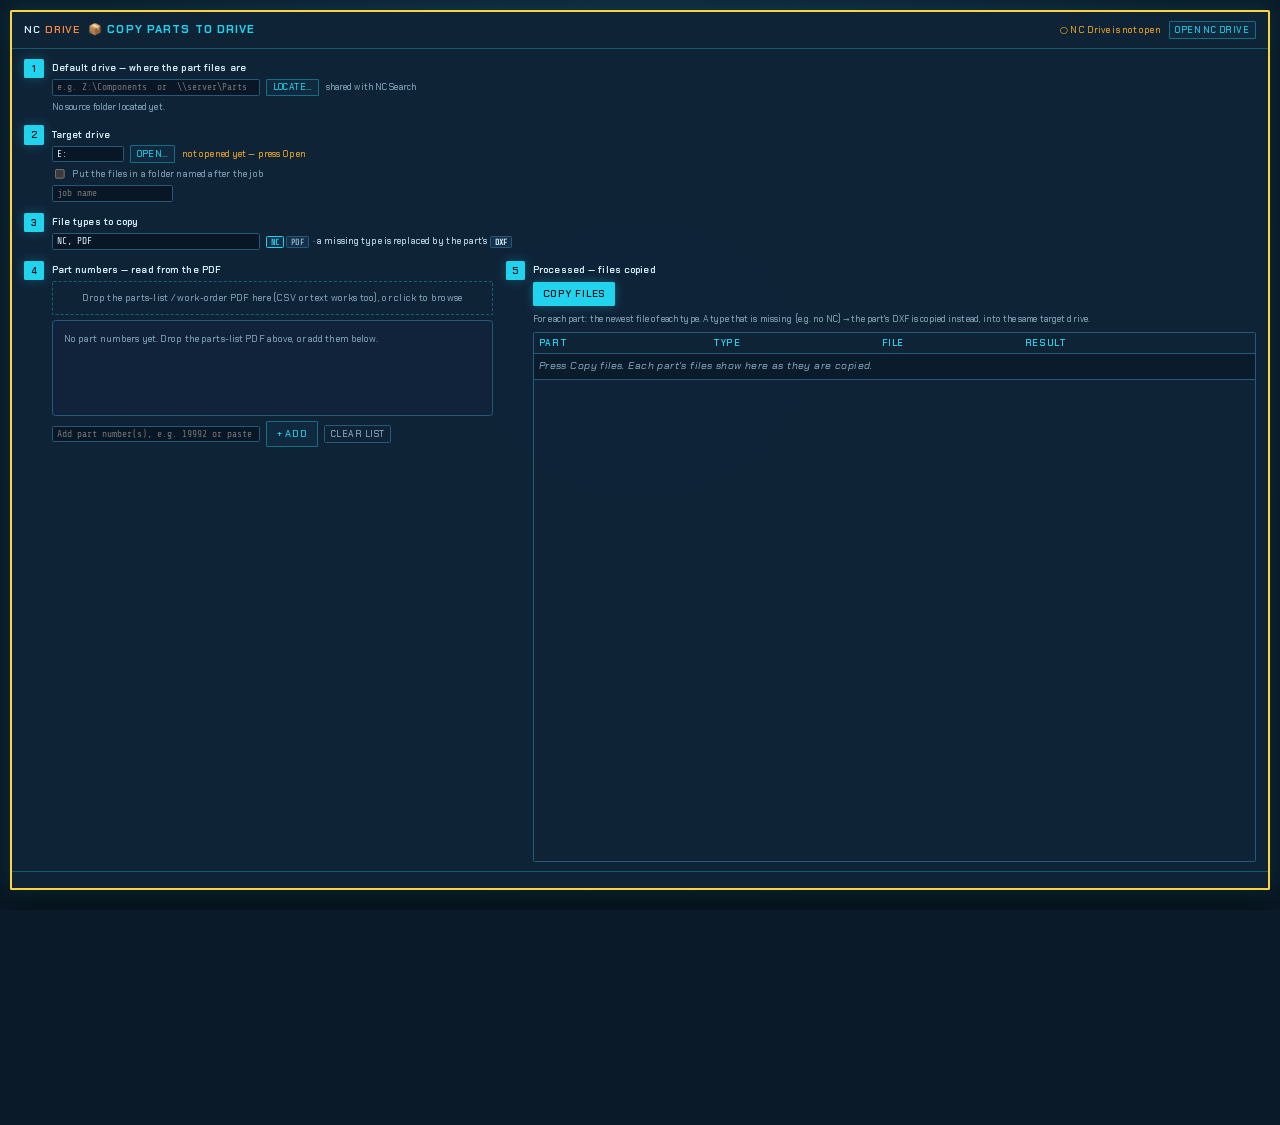
==== commit fc462a9c: "Copy to Drive: part numbers as an editable list with remove and Add Step 4 lists every part number r" ====
--- a/copy_to_drive.html
+++ b/copy_to_drive.html
@@ -28,7 +28,9 @@
       <label class="lb" for="cpParts">Part numbers — read from the PDF</label>
       <div class="drop" id="cpDrop" style="margin:0 0 6px;">Drop the parts-list / work-order PDF here (CSV or text works too), or click to browse</div>
       <input type="file" id="cpFile" accept=".pdf,.csv,.txt,.tsv" hidden>
-      <textarea class="ta" id="cpParts" placeholder="One part number per line — filled in from the PDF, or type / paste them"></textarea>
+      <textarea class="ta" id="cpParts" hidden></textarea>
+      <div class="cpList" id="cpPartList" aria-label="Part numbers"></div>
+      <div class="row cpAddRow"><input class="txt" id="cpAddIn" placeholder="Add part number(s), e.g. 19992 or paste a list"><button class="ghost" id="cpAdd" title="Add to the list (Enter)">+ ADD</button><button class="ghost mini" id="cpClearList" title="Remove every part number (click twice)">Clear list</button></div>
       <div class="row" style="margin-top:4px;"><span class="mono" id="cpCount"></span><span class="note" id="cpListSrc"></span></div></div></div>
     <div class="step cpCol"><div class="sn">5</div><div class="cpColBody">
       <label class="lb">Processed — files copied <span class="mono muted" id="cpDoneCount"></span></label>
--- a/css/ncdrive.css
+++ b/css/ncdrive.css
@@ -100,6 +100,17 @@
   .field label { color: var(--muted); }
   .field input.num { width: 76px; }
   .field input.txt { max-width: 130px; text-align: right; }
+  select.sel { background: var(--panel); border: 1px solid var(--line); color: var(--ink); border-radius: 4px; padding: 3px 4px; font: 12px "Share Tech Mono", monospace; max-width: 170px; }
+  select.sel.wideSel { display: block; width: 100%; max-width: none; margin-top: 3px; }
+  .woBtn, .nestParts { background: var(--accent2); border-color: var(--accent2); color: #111; font-weight: 700; letter-spacing: .06em; }
+  .woBtn { margin-bottom: 8px; }
+  .nestParts { padding: 9px; font-size: 13px; }
+  .nestParts:disabled { opacity: .45; }
+  .sideDrop { margin-bottom: 8px; padding: 10px; font-size: 11px; text-align: center; }
+  #secParts .chk { margin-bottom: 3px; }
+  #secParts #zoneBtn { margin-top: 8px; }
+  .part .turnRow { font-size: 11px; color: var(--muted); cursor: pointer; }
+  .part .turnRow.on { color: var(--accent2); }
   .chk { display: flex; gap: 6px; align-items: flex-start; font-size: 12px; color: var(--muted); margin-bottom: 5px; cursor: pointer; }
   .chk input { margin-top: 2px; }
   .hint { font-size: 11px; color: var(--muted); line-height: 1.45; }
@@ -235,10 +246,10 @@
   #main > *:not(.scope) { position: relative; z-index: 1; }
   .scope { position: absolute; inset: 0; pointer-events: none; z-index: 0; overflow: hidden; display: grid; place-items: center; }
   .scope svg { width: min(96%, 96vh); aspect-ratio: 1; opacity: .55; }
-  .scope .spin { transform-origin: 50% 50%; animation: scopeSpin 60s linear infinite; }
-  .scope .spin2 { transform-origin: 50% 50%; animation: scopeSpin 90s linear infinite reverse; }
+  .scope .spin { transform-origin: 50% 50%; animation: scopeSpin 12s linear infinite; }
+  .scope .spin2 { transform-origin: 50% 50%; animation: scopeSpin 18s linear infinite reverse; }
   @keyframes scopeSpin { to { transform: rotate(360deg); } }
-  @media (prefers-reduced-motion: reduce) { .scope .spin, .scope .spin2, .hudState.busy { animation: none; } }
+  @media (prefers-reduced-motion: reduce) { .hudState.busy { animation: none; } } /* the bulls-eye keeps spinning even when Windows animations are off */
   #main:has(.report) .scope { display: none; }
   .report table { background: rgba(6,16,27,.96); }
   #viewHead h2 { color: var(--ink); letter-spacing: .1em; text-transform: uppercase; }
@@ -372,6 +383,13 @@
   .tool.page .tblWrap { flex: 1 1 auto; max-height: none; min-height: 140px; }
   .tool.page .toolLog { flex: 0 0 auto; }
   @media (max-width: 760px) { .tool.page { margin: 0; height: 100%; } }
+
+  /* ================= bulls-eye speed control (#viewHead) ================= */
+  .viewCtl { display: flex; align-items: center; gap: 12px; }
+  .spinCtl { display: inline-flex; align-items: center; gap: 6px; font-size: 11px; color: var(--muted); cursor: pointer; }
+  .spinIco { color: var(--accent2); font-size: 14px; line-height: 1; }
+  .spinCtl input[type=range] { width: 96px; accent-color: var(--accent2); cursor: pointer; }
+  #spinVal { min-width: 34px; color: var(--ink); }
 
   /* ================= Copy to Drive: steps 4 and 5 side by side (part numbers | files processed) ================= */
   #dlgCopy .steps { min-height: 100%; }
@@ -453,6 +471,11 @@
   .dxDrop { flex: 1 1 260px; padding: 14px; }
   .dxOpts .optGroup { display: flex; flex-wrap: wrap; gap: 4px 14px; }
   .dxOpts .chk { margin: 0; }
+  .dxPartBox { flex: 0 1 380px; display: flex; flex-direction: column; gap: 4px; }
+  .dxPartBox .lb { font-size: 12px; font-weight: 600; }
+  .dxPartBox .row { display: flex; gap: 6px; align-items: center; flex-wrap: wrap; }
+  .dxPartBox #dxPart { flex: 1 1 150px; font-size: 14px; }
+  .dxTur { font-size: 11px; color: var(--muted); }
   .dxView { flex: 1 1 auto; min-height: 240px; display: grid; grid-template-columns: minmax(0,1fr) minmax(0,1fr); gap: 10px; }
   .dxPane { display: flex; flex-direction: column; min-height: 0; border: 1px solid rgba(34,211,238,.35); background: rgba(3,10,18,.55); }
   .dxHead { display: flex; justify-content: space-between; align-items: center; padding: 6px 10px; border-bottom: 1px solid rgba(34,211,238,.25); font-size: 12px; letter-spacing: .12em; text-transform: uppercase; color: var(--accent); }
@@ -522,3 +545,15 @@
   .wall.h { background: linear-gradient(transparent 3px, var(--gap-line) 3px, var(--gap-line) 5px, transparent 5px); }
   .wall:hover, .wall.active, .wall:focus-visible { background: var(--accent); box-shadow: 0 0 12px var(--accent); }
   .tool.page { border: var(--box-line-width) solid var(--box-line); }
+.nowrap { white-space: nowrap; }
+  /* Copy to Drive step 4: the part numbers as an editable list */
+  .cpList { border: 1px solid var(--line); border-radius: 4px; background: var(--panel); min-height: 120px; max-height: 340px; overflow: auto; padding: 4px; }
+  .cpItem { display: grid; grid-template-columns: 30px 1fr auto; gap: 6px; align-items: center; padding: 2px 2px; border-bottom: 1px solid color-mix(in srgb, var(--line) 50%, transparent); }
+  .cpItem:last-child { border-bottom: none; }
+  .cpItem span { font-size: 11px; text-align: right; }
+  .cpItem input.cpEdit { max-width: none; text-align: left; background: transparent; border-color: transparent; }
+  .cpItem input.cpEdit:hover, .cpItem input.cpEdit:focus { border-color: var(--accent); background: var(--panel2, var(--panel)); }
+  .cpItem .cpDel:hover { color: var(--bad); border-color: var(--bad); }
+  .cpEmpty { padding: 10px; font-size: 12px; }
+  .cpAddRow { margin-top: 6px; }
+  .cpAddRow input.txt { flex: 1; max-width: none; text-align: left; }
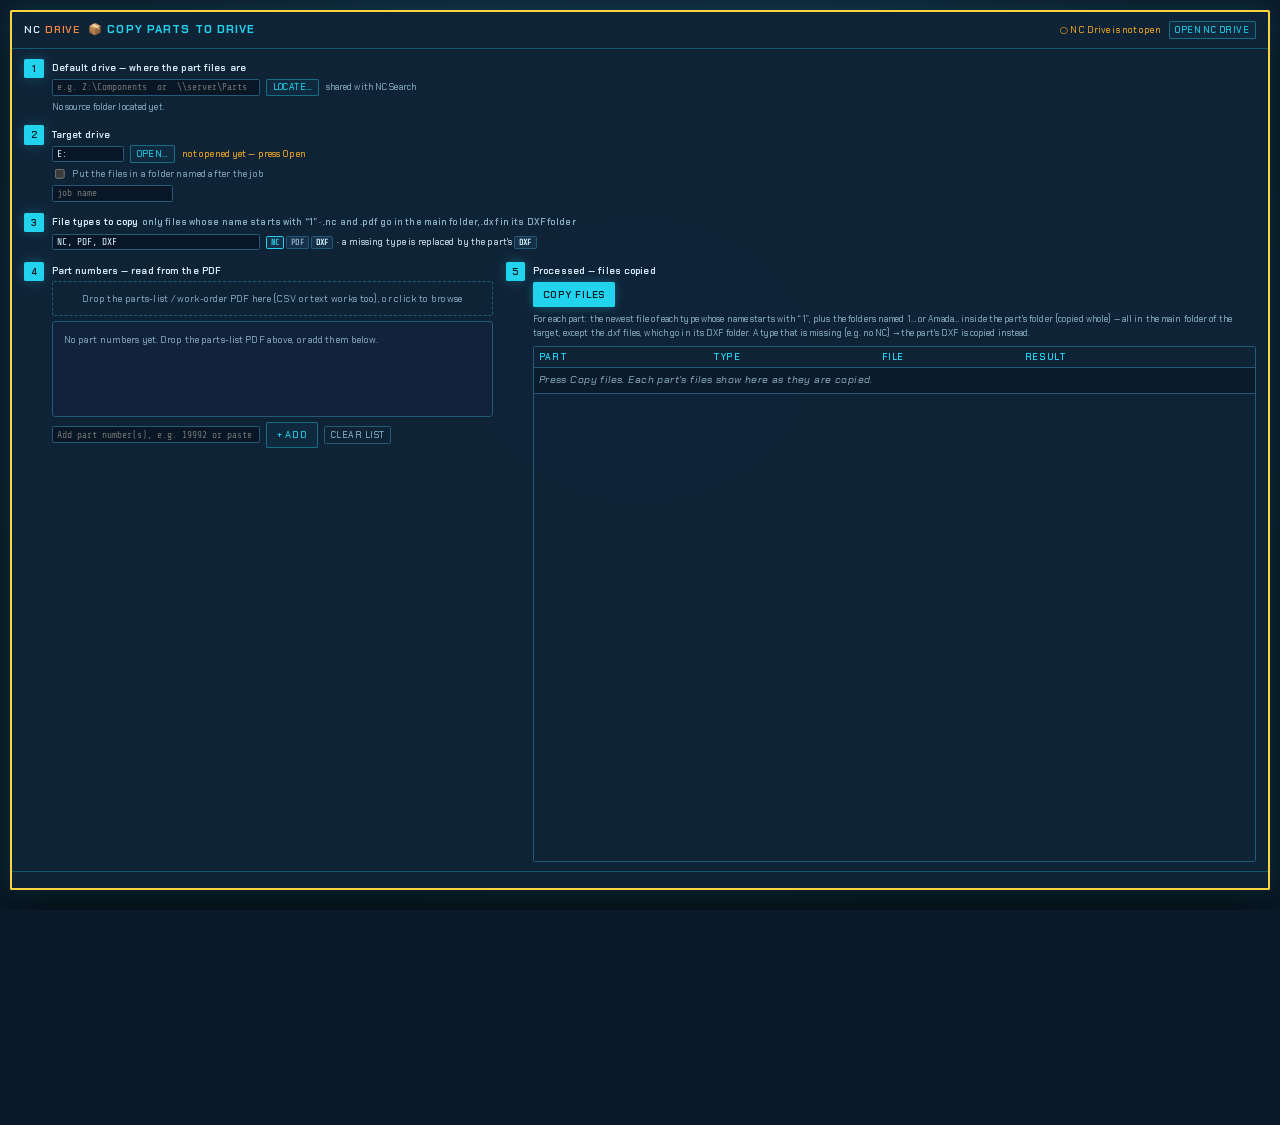
==== commit a570108b: "Copy to Drive: only files named 1…, DXF into a DXF folder, 1…/Amada folders copied whole Only files " ====
--- a/copy_to_drive.html
+++ b/copy_to_drive.html
@@ -21,8 +21,8 @@
       <div class="row"><input class="txt" id="cpDst" style="flex:0 0 90px;" value="E:"><button class="ghost mini" id="cpDstPick">Open…</button><span id="cpDstState" style="font-size:12px;"></span></div>
       <label class="chk" style="margin:6px 0 0;"><input type="checkbox" id="cpJobDir"> Put the files in a folder named after the job</label> <input class="txt" id="cpJob" style="flex:0 1 160px;margin-top:4px;" placeholder="job name" title="Filled from NC Drive or the parts list; you can type it"></div></div>
     <div class="step"><div class="sn">3</div><div>
-      <label class="lb" for="cpTypes">File types to copy</label>
-      <div class="row"><input class="txt" id="cpTypes" value="NC, PDF" placeholder="NC, PDF"><span id="cpTypesNote" style="font-size:12px;"></span></div></div></div>
+      <label class="lb" for="cpTypes">File types to copy <span class="note">only files whose name starts with “1” · .nc and .pdf go in the main folder, .dxf in its DXF folder</span></label>
+      <div class="row"><input class="txt" id="cpTypes" value="NC, PDF, DXF" placeholder="NC, PDF, DXF"><span id="cpTypesNote" style="font-size:12px;"></span></div></div></div>
     <div class="cpCols">
     <div class="step cpCol"><div class="sn">4</div><div class="cpColBody">
       <label class="lb" for="cpParts">Part numbers — read from the PDF</label>
@@ -34,7 +34,7 @@
       <div class="row" style="margin-top:4px;"><span class="mono" id="cpCount"></span><span class="note" id="cpListSrc"></span></div></div></div>
     <div class="step cpCol"><div class="sn">5</div><div class="cpColBody">
       <label class="lb">Processed — files copied <span class="mono muted" id="cpDoneCount"></span></label>
-      <div class="row"><button id="cpRun">Copy files</button><button class="ghost" id="cpStop" hidden>Stop</button><span class="note">For each part: the newest file of each type. A type that is missing (e.g. no NC) → the part's DXF is copied instead, into the same target drive.</span></div>
+      <div class="row"><button id="cpRun">Copy files</button><button class="ghost" id="cpStop" hidden>Stop</button><span class="note">For each part: the newest file of each type whose name starts with “1”, plus the folders named 1… or Amada… inside the part's folder (copied whole) — all in the main folder of the target, except the .dxf files, which go in its DXF folder. A type that is missing (e.g. no NC) → the part's DXF is copied instead.</span></div>
       <progress id="cpBar" hidden></progress>
       <div class="tblWrap" id="cpWrap" style="margin-top:8px;"><table class="tbl" id="cpTable"></table></div></div></div>
     </div>
--- a/css/ncdrive.css
+++ b/css/ncdrive.css
@@ -557,3 +557,16 @@
   .cpEmpty { padding: 10px; font-size: 12px; }
   .cpAddRow { margin-top: 6px; }
   .cpAddRow input.txt { flex: 1; max-width: none; text-align: left; }
+
+  /* ================= NEST ADMIN 8 (js/na8-panel.js) =================
+     nest_admin_8.html runs in one frame laid over the PREVIEW and STATUS boxes: its controls on the right, its sheets in the centre.
+     The header button switches back to the NC Drive screens (body loses .na8). */
+  #middle { position: relative; }
+  #na8Frame { display: none; position: absolute; inset: 0; grid-row: 1; grid-column: 3 / 6; width: 100%; height: 100%; background: #17191c; border: var(--box-line-width) solid var(--box-line); z-index: 2; } /* absolute: covers that grid area without taking a grid cell */
+  body.na8 #na8Frame { display: block; }
+  body.na8 #main, body.na8 #side { visibility: hidden; }
+  body.na8 #middle > .wall[data-edge="right"] { z-index: 3; }
+  body.na8 #middle > .wall[data-edge="right"]:not(:hover):not(.active):not(:focus-visible) { background: transparent; } /* no line across nest_admin 8 pop-ups; it lights up when you grab it */
+  body.dragging #na8Frame { pointer-events: none; }
+  body.na8 #loadBtn, body.na8 #nestBtn, body.na8 #zipBtn, body.na8 #reportBtn { display: none; }
+  button.ghost.na8Toggle.on { border-color: var(--accent2); color: var(--accent2); }
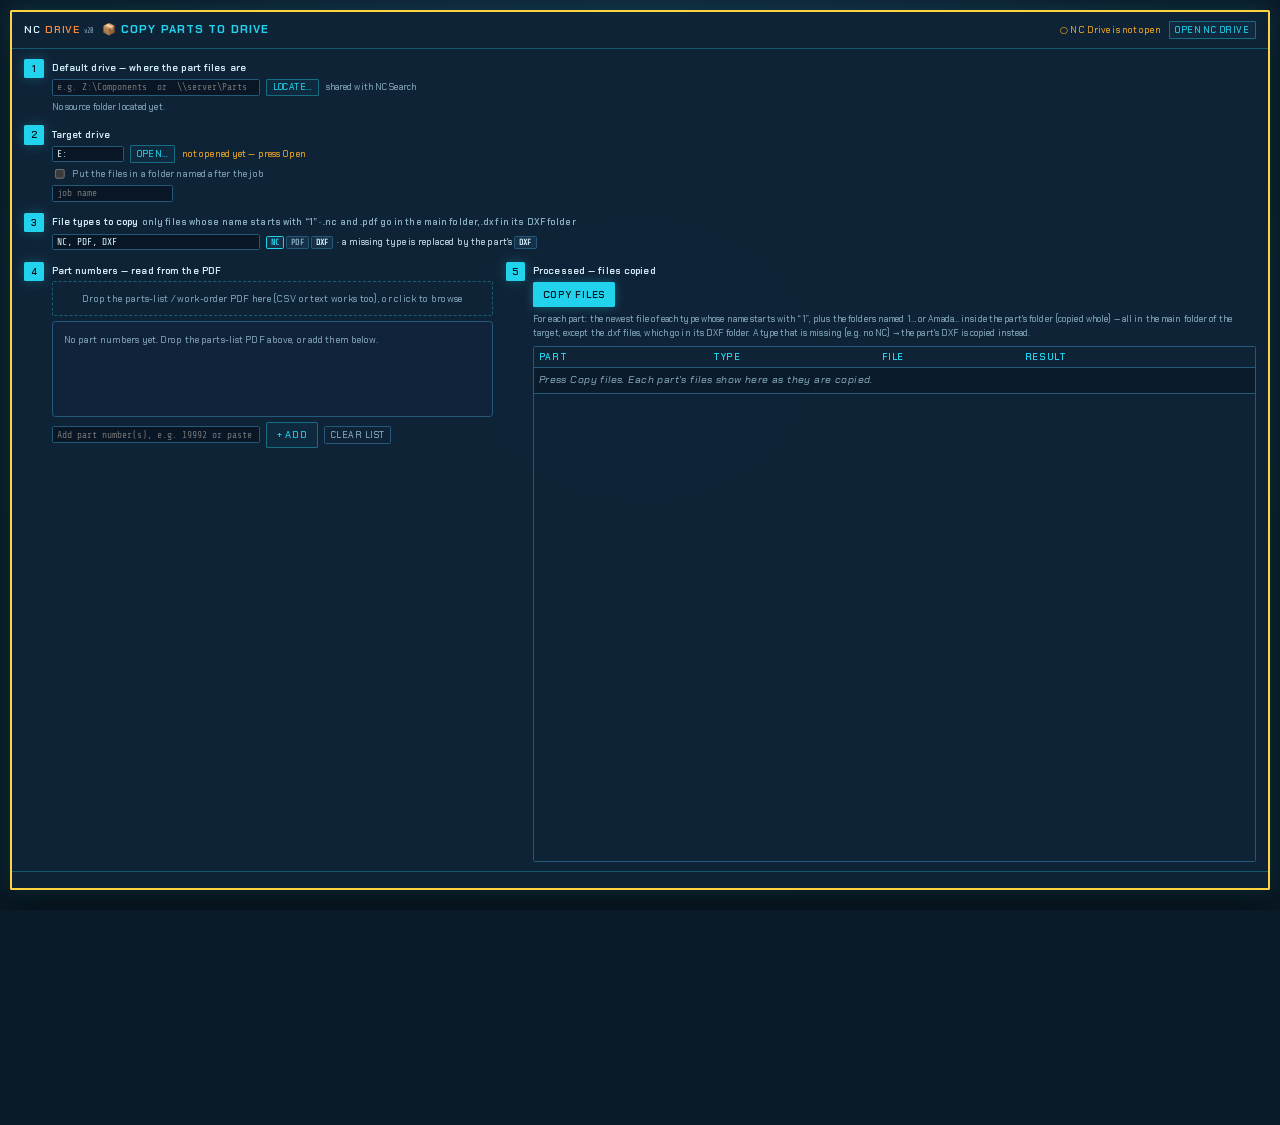
==== commit 6b20c911: "v20 · Copy to Drive: pop-up when copying is done, with every file copied in order When a copy finish" ====
--- a/copy_to_drive.html
+++ b/copy_to_drive.html
@@ -34,7 +34,7 @@
       <div class="row" style="margin-top:4px;"><span class="mono" id="cpCount"></span><span class="note" id="cpListSrc"></span></div></div></div>
     <div class="step cpCol"><div class="sn">5</div><div class="cpColBody">
       <label class="lb">Processed — files copied <span class="mono muted" id="cpDoneCount"></span></label>
-      <div class="row"><button id="cpRun">Copy files</button><button class="ghost" id="cpStop" hidden>Stop</button><span class="note">For each part: the newest file of each type whose name starts with “1”, plus the folders named 1… or Amada… inside the part's folder (copied whole) — all in the main folder of the target, except the .dxf files, which go in its DXF folder. A type that is missing (e.g. no NC) → the part's DXF is copied instead.</span></div>
+      <div class="row"><button id="cpRun">Copy files</button><button class="ghost" id="cpStop" hidden>Stop</button><button class="ghost" id="cpShowList" hidden title="The list of the files copied by the last run">Copied files list</button><span class="note">For each part: the newest file of each type whose name starts with “1”, plus the folders named 1… or Amada… inside the part's folder (copied whole) — all in the main folder of the target, except the .dxf files, which go in its DXF folder. A type that is missing (e.g. no NC) → the part's DXF is copied instead.</span></div>
       <progress id="cpBar" hidden></progress>
       <div class="tblWrap" id="cpWrap" style="margin-top:8px;"><table class="tbl" id="cpTable"></table></div></div></div>
     </div>
@@ -42,6 +42,15 @@
   <div class="df"><span class="grow" id="cpStatus"></span></div>
   <pre class="toolLog" id="toolLog" aria-label="Log"></pre>
 </main>
+<dialog class="tool cpDoneDlg" id="cpDone" aria-labelledby="cpDoneT">
+  <div class="dh"><h3 id="cpDoneT">✓ Copying done</h3><button class="ghost mini" id="cpDoneX" aria-label="Close">✕</button></div>
+  <div class="db">
+    <div id="cpDoneSum" class="cpDoneSum"></div>
+    <div class="tblWrap cpDoneWrap"><table class="tbl" id="cpDoneTable"></table></div>
+    <div id="cpDoneMiss" class="cpDoneMiss"></div>
+  </div>
+  <div class="df"><button class="ghost" id="cpDoneCopy" title="Put the list on the clipboard">Copy list</button><button class="ghost" id="cpDoneSave" title="Save the list as a text file">Save list (.txt)</button><span class="grow" id="cpDoneNote"></span><button id="cpDoneOk">OK</button></div>
+</dialog>
 <script src="js/common.js"></script>
 <script src="js/config.js"></script>
 <script src="js/link.js"></script>
--- a/css/ncdrive.css
+++ b/css/ncdrive.css
@@ -558,15 +558,9 @@
   .cpAddRow { margin-top: 6px; }
   .cpAddRow input.txt { flex: 1; max-width: none; text-align: left; }
 
-  /* ================= NEST ADMIN 8 (js/na8-panel.js) =================
-     nest_admin_8.html runs in one frame laid over the PREVIEW and STATUS boxes: its controls on the right, its sheets in the centre.
-     The header button switches back to the NC Drive screens (body loses .na8). */
-  #middle { position: relative; }
-  #na8Frame { display: none; position: absolute; inset: 0; grid-row: 1; grid-column: 3 / 6; width: 100%; height: 100%; background: #17191c; border: var(--box-line-width) solid var(--box-line); z-index: 2; } /* absolute: covers that grid area without taking a grid cell */
-  body.na8 #na8Frame { display: block; }
-  body.na8 #main, body.na8 #side { visibility: hidden; }
-  body.na8 #middle > .wall[data-edge="right"] { z-index: 3; }
-  body.na8 #middle > .wall[data-edge="right"]:not(:hover):not(.active):not(:focus-visible) { background: transparent; } /* no line across nest_admin 8 pop-ups; it lights up when you grab it */
-  body.dragging #na8Frame { pointer-events: none; }
-  body.na8 #loadBtn, body.na8 #nestBtn, body.na8 #zipBtn, body.na8 #reportBtn { display: none; }
-  button.ghost.na8Toggle.on { border-color: var(--accent2); color: var(--accent2); }
+  .ver { font: 500 .62em "Share Tech Mono", monospace; letter-spacing: .04em; color: var(--muted); text-shadow: none; }
+  .cpDoneDlg { width: min(820px, 94vw); }
+  .cpDoneDlg .db { display: flex; flex-direction: column; gap: 8px; min-height: 0; overflow: hidden; }
+  .cpDoneSum { font-size: 14px; }
+  .cpDoneWrap { max-height: 55vh; overflow: auto; }
+  .cpDoneMiss { font-size: 12px; line-height: 1.6; }
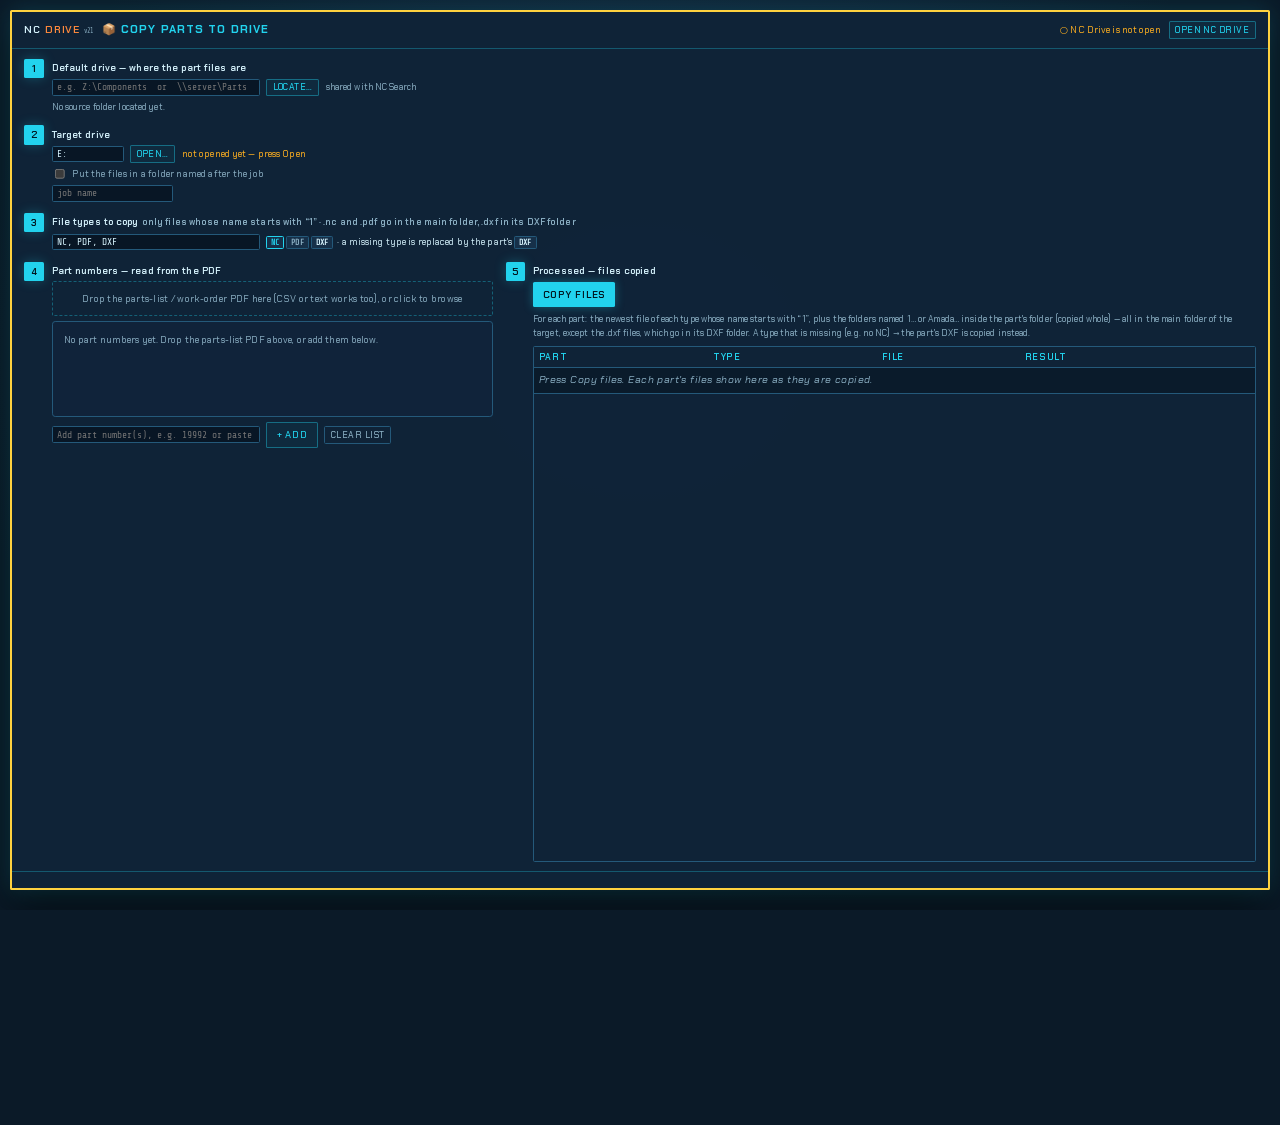
==== commit 69a4c409: "v21 · Copy to Drive: a second window lists every missing .nc and .pdf file After a copy, the COPIED " ====
--- a/copy_to_drive.html
+++ b/copy_to_drive.html
@@ -34,7 +34,7 @@
       <div class="row" style="margin-top:4px;"><span class="mono" id="cpCount"></span><span class="note" id="cpListSrc"></span></div></div></div>
     <div class="step cpCol"><div class="sn">5</div><div class="cpColBody">
       <label class="lb">Processed — files copied <span class="mono muted" id="cpDoneCount"></span></label>
-      <div class="row"><button id="cpRun">Copy files</button><button class="ghost" id="cpStop" hidden>Stop</button><button class="ghost" id="cpShowList" hidden title="The list of the files copied by the last run">Copied files list</button><span class="note">For each part: the newest file of each type whose name starts with “1”, plus the folders named 1… or Amada… inside the part's folder (copied whole) — all in the main folder of the target, except the .dxf files, which go in its DXF folder. A type that is missing (e.g. no NC) → the part's DXF is copied instead.</span></div>
+      <div class="row"><button id="cpRun">Copy files</button><button class="ghost" id="cpStop" hidden>Stop</button><button class="ghost" id="cpShowList" hidden title="The list of the files copied by the last run">Copied files list</button><button class="ghost" id="cpShowMiss" hidden title="The .nc and .pdf files the last run could not find">Missing files list</button><span class="note">For each part: the newest file of each type whose name starts with “1”, plus the folders named 1… or Amada… inside the part's folder (copied whole) — all in the main folder of the target, except the .dxf files, which go in its DXF folder. A type that is missing (e.g. no NC) → the part's DXF is copied instead.</span></div>
       <progress id="cpBar" hidden></progress>
       <div class="tblWrap" id="cpWrap" style="margin-top:8px;"><table class="tbl" id="cpTable"></table></div></div></div>
     </div>
@@ -50,6 +50,14 @@
     <div id="cpDoneMiss" class="cpDoneMiss"></div>
   </div>
   <div class="df"><button class="ghost" id="cpDoneCopy" title="Put the list on the clipboard">Copy list</button><button class="ghost" id="cpDoneSave" title="Save the list as a text file">Save list (.txt)</button><span class="grow" id="cpDoneNote"></span><button id="cpDoneOk">OK</button></div>
+</dialog>
+<dialog class="tool cpDoneDlg cpMissDlg" id="cpMiss" aria-labelledby="cpMissT">
+  <div class="dh"><h3 id="cpMissT">✗ Missing .nc and .pdf files</h3><button class="ghost mini" id="cpMissX" aria-label="Close">✕</button></div>
+  <div class="db">
+    <div id="cpMissSum" class="cpDoneSum"></div>
+    <div class="tblWrap cpDoneWrap"><table class="tbl" id="cpMissTable"></table></div>
+  </div>
+  <div class="df"><button class="ghost" id="cpMissCopy" title="Put the list on the clipboard">Copy list</button><button class="ghost" id="cpMissSave" title="Save the list as a text file">Save list (.txt)</button><span class="grow" id="cpMissNote"></span><button id="cpMissOk">OK</button></div>
 </dialog>
 <script src="js/common.js"></script>
 <script src="js/config.js"></script>
--- a/css/ncdrive.css
+++ b/css/ncdrive.css
@@ -564,3 +564,10 @@
   .cpDoneSum { font-size: 14px; }
   .cpDoneWrap { max-height: 55vh; overflow: auto; }
   .cpDoneMiss { font-size: 12px; line-height: 1.6; }
+  dialog.cpDoneDlg[open] { position: fixed; inset: 0; margin: auto; z-index: 1001; }
+  body.cpDlgOpen::after { content: ""; position: fixed; inset: 0; z-index: 1000; background: rgba(1,6,12,.72); backdrop-filter: blur(2px); }
+  .cpMissDlg .dh h3 { color: var(--bad, #ff5d5d); }
+  @media (min-width: 1100px) {
+    body.cpPair #cpDone { margin: auto auto auto 2vw; width: 54vw; }
+    body.cpPair #cpMiss { margin: auto 2vw auto auto; width: 40vw; }
+  }
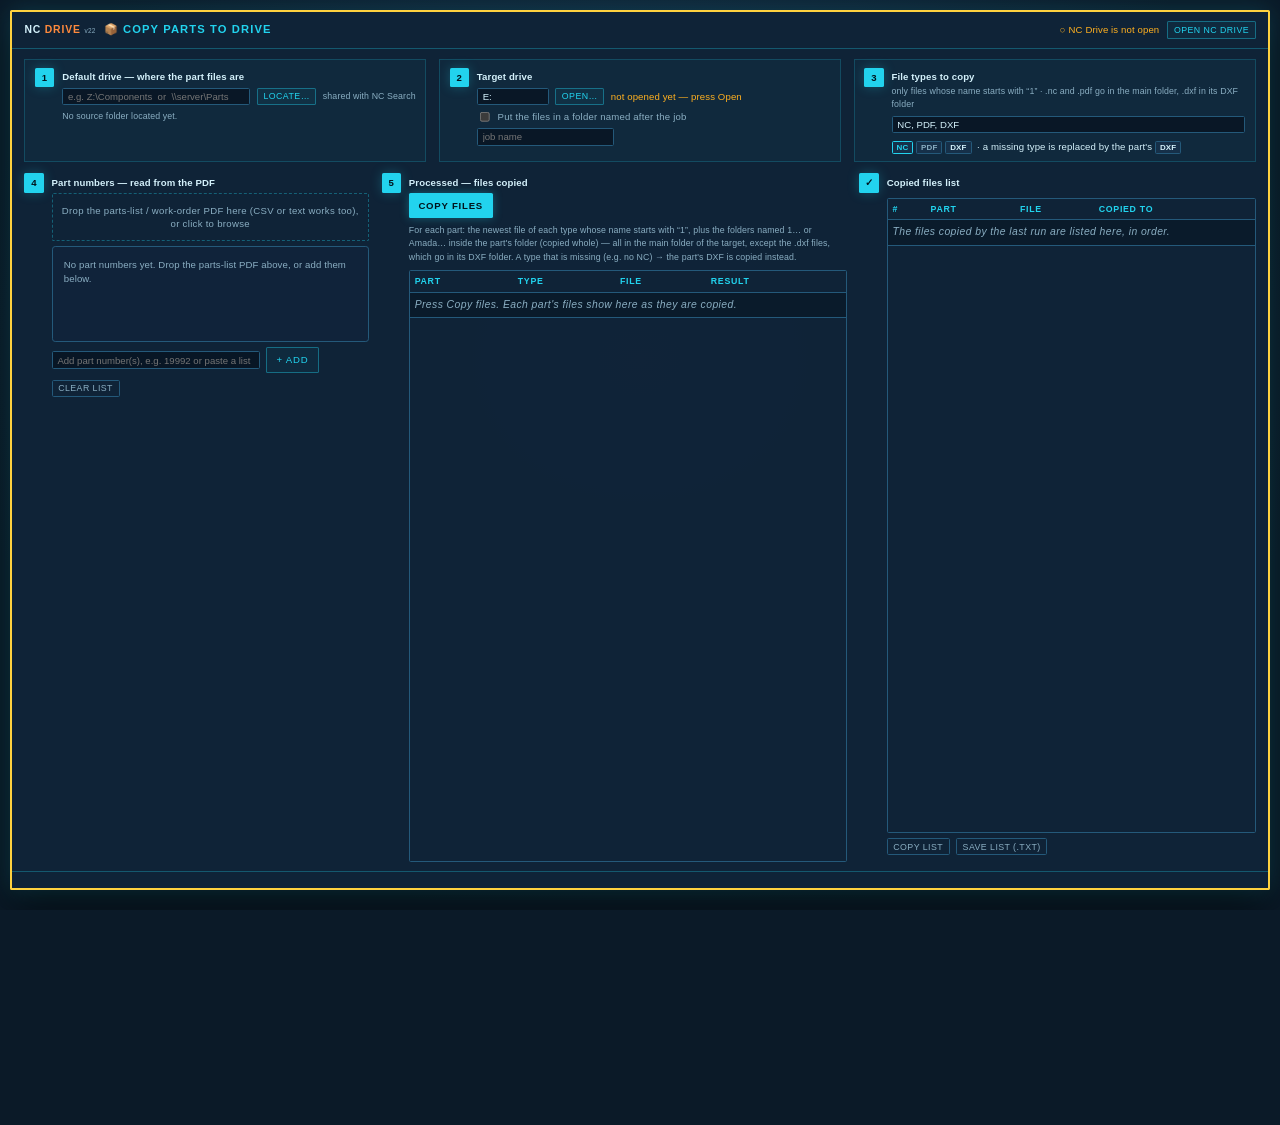
==== commit 34f04315: "v22 · Verdana font everywhere; Copy to Drive: 1-2-3 in a row, 4 | 5 | copied files list in 3 columns" ====
--- a/copy_to_drive.html
+++ b/copy_to_drive.html
@@ -5,13 +5,13 @@
 <meta name="viewport" content="width=device-width, initial-scale=1">
 <title>Copy to Drive · NC Drive</title>
 <!-- P10 Copy Parts to Drive — runs on its own; links to index.html when it is open (js/link.js). -->
-<link href="https://fonts.googleapis.com/css2?family=Chakra+Petch:wght@400;500;600;700&family=Share+Tech+Mono&display=swap" rel="stylesheet">
 <link href="css/ncdrive.css" rel="stylesheet">
 </head>
 <body class="toolPage">
 <main class="tool page" id="dlgCopy">
   <div class="dh"><a class="brandLink" href="index.html" onclick="openMain();return false;" title="NC Drive main page">NC <span>DRIVE</span></a><h3 id="dlgCopyT">📦 Copy Parts to Drive</h3><span class="linkState" id="linkState"></span><button class="ghost mini" id="openMain" title="Open (or go back to) index.html">Open NC Drive</button></div>
   <div class="db"><div class="steps">
+    <div class="cpTop">
     <div class="step"><div class="sn">1</div><div>
       <label class="lb" for="cpSrcTxt">Default drive — where the part files are</label>
       <div class="row"><input class="txt" id="cpSrcTxt" placeholder="e.g. Z:\Components  or  \\server\Parts"><button class="ghost mini" id="cpSrcLocate">Locate…</button><span class="note">shared with NC Search</span></div>
@@ -23,6 +23,7 @@
     <div class="step"><div class="sn">3</div><div>
       <label class="lb" for="cpTypes">File types to copy <span class="note">only files whose name starts with “1” · .nc and .pdf go in the main folder, .dxf in its DXF folder</span></label>
       <div class="row"><input class="txt" id="cpTypes" value="NC, PDF, DXF" placeholder="NC, PDF, DXF"><span id="cpTypesNote" style="font-size:12px;"></span></div></div></div>
+    </div>
     <div class="cpCols">
     <div class="step cpCol"><div class="sn">4</div><div class="cpColBody">
       <label class="lb" for="cpParts">Part numbers — read from the PDF</label>
@@ -37,6 +38,12 @@
       <div class="row"><button id="cpRun">Copy files</button><button class="ghost" id="cpStop" hidden>Stop</button><button class="ghost" id="cpShowList" hidden title="The list of the files copied by the last run">Copied files list</button><button class="ghost" id="cpShowMiss" hidden title="The .nc and .pdf files the last run could not find">Missing files list</button><span class="note">For each part: the newest file of each type whose name starts with “1”, plus the folders named 1… or Amada… inside the part's folder (copied whole) — all in the main folder of the target, except the .dxf files, which go in its DXF folder. A type that is missing (e.g. no NC) → the part's DXF is copied instead.</span></div>
       <progress id="cpBar" hidden></progress>
       <div class="tblWrap" id="cpWrap" style="margin-top:8px;"><table class="tbl" id="cpTable"></table></div></div></div>
+    <div class="step cpCol"><div class="sn">✓</div><div class="cpColBody">
+      <label class="lb">Copied files list <span class="mono muted" id="cpListCount"></span></label>
+      <div class="cpListSum" id="cpListSum"></div>
+      <div class="tblWrap" id="cpListWrap"><table class="tbl" id="cpListTable"></table></div>
+      <div class="cpDoneMiss" id="cpListMiss"></div>
+      <div class="row" style="margin-top:6px;"><button class="ghost mini" id="cpListCopy" title="Put the list on the clipboard" disabled>Copy list</button><button class="ghost mini" id="cpListSave" title="Save the list as a text file" disabled>Save list (.txt)</button><span class="note" id="cpListNote"></span></div></div></div>
     </div>
   </div></div>
   <div class="df"><span class="grow" id="cpStatus"></span></div>
@@ -76,7 +83,7 @@
   var jsOk = typeof CONFIG !== 'undefined';
   if (cssOk && jsOk) return;
   var miss = [cssOk ? '' : 'css/ncdrive.css', jsOk ? '' : 'js/ files'].filter(Boolean).join(' and ');
-  document.body.style.cssText = 'margin:0;height:100vh;display:grid;place-items:center;background:#03080f;color:#d4f1fb;font:15px/1.6 Segoe UI,system-ui,sans-serif;overflow:auto';
+  document.body.style.cssText = 'margin:0;height:100vh;display:grid;place-items:center;background:#03080f;color:#d4f1fb;font:15px/1.6 Verdana,Geneva,Tahoma,sans-serif;overflow:auto';
   document.body.innerHTML = '<div style="max-width:620px;padding:28px 32px;border:1px solid #22d3ee;box-shadow:0 0 24px rgba(34,211,238,.3);background:#07121d">'
     + '<h1 style="margin:0 0 10px;font-size:22px;letter-spacing:.12em">NC <span style="color:#ff8a3d">DRIVE</span></h1>'
     + '<p style="margin:0 0 10px;color:#ffb020">This page could not load ' + miss + ', so the screen cannot be drawn.</p>'
--- a/css/ncdrive.css
+++ b/css/ncdrive.css
@@ -10,8 +10,8 @@
   }
   * { box-sizing: border-box; }
   html, body { height: 100%; margin: 0; }
-  body { font: 14px/1.4 "Chakra Petch", "Segoe UI", system-ui, sans-serif; background: var(--bg); color: var(--ink); overflow: hidden; }
-  .mono { font-family: "Share Tech Mono", Consolas, monospace; }
+  body { font: 14px/1.4 Verdana, Geneva, Tahoma, sans-serif; background: var(--bg); color: var(--ink); overflow: hidden; }
+  .mono { font-family: Verdana, Geneva, Tahoma, sans-serif; }
   body.dragging { user-select: none; }
   body.dragging.col { cursor: col-resize; }
   body.dragging.row { cursor: row-resize; }
@@ -61,7 +61,7 @@
   .part .ctl { display: flex; align-items: center; gap: 4px; }
   .part .row2 { grid-column: 1 / -1; display: flex; gap: 6px; align-items: center; }
   .part .row2 label { font-size: 11px; color: var(--muted); }
-  input.num, input.txt { background: var(--panel); border: 1px solid var(--line); color: var(--ink); border-radius: 4px; padding: 3px 6px; font: 12px "Share Tech Mono", monospace; }
+  input.num, input.txt { background: var(--panel); border: 1px solid var(--line); color: var(--ink); border-radius: 4px; padding: 3px 6px; font: 12px Verdana, Geneva, Tahoma, sans-serif; }
   input.num { width: 56px; text-align: right; }
   input.txt { flex: 1; min-width: 0; }
   .part.nogauge input.gIn { border-color: var(--bad); }
@@ -100,7 +100,7 @@
   .field label { color: var(--muted); }
   .field input.num { width: 76px; }
   .field input.txt { max-width: 130px; text-align: right; }
-  select.sel { background: var(--panel); border: 1px solid var(--line); color: var(--ink); border-radius: 4px; padding: 3px 4px; font: 12px "Share Tech Mono", monospace; max-width: 170px; }
+  select.sel { background: var(--panel); border: 1px solid var(--line); color: var(--ink); border-radius: 4px; padding: 3px 4px; font: 12px Verdana, Geneva, Tahoma, sans-serif; max-width: 170px; }
   select.sel.wideSel { display: block; width: 100%; max-width: none; margin-top: 3px; }
   .woBtn, .nestParts { background: var(--accent2); border-color: var(--accent2); color: #111; font-weight: 700; letter-spacing: .06em; }
   .woBtn { margin-bottom: 8px; }
@@ -118,10 +118,10 @@
   .staleNote { border: 1px solid var(--warn); color: var(--warn); border-radius: 6px; padding: 5px 8px; font-size: 11px; margin-bottom: 6px; }
 
   #command { display: flex; flex-direction: column; gap: 8px; padding: 8px 14px; }
-  #log { flex: 1; min-height: 0; overflow: auto; margin: 0; font: 12px/1.55 "Share Tech Mono", Consolas, monospace; white-space: pre-wrap; }
+  #log { flex: 1; min-height: 0; overflow: auto; margin: 0; font: 12px/1.55 Verdana, Geneva, Tahoma, sans-serif; white-space: pre-wrap; }
   #log .t { color: var(--muted); } #log .ok { color: var(--ok); } #log .bad { color: var(--bad); } #log .warn { color: var(--warn); } #log .cmd { color: var(--accent); }
   #cmdForm { display: flex; gap: 8px; }
-  #cmd { flex: 1; padding: 7px 10px; border: 1px solid var(--line); border-radius: 6px; background: transparent; color: inherit; font: 13px "Share Tech Mono", Consolas, monospace; }
+  #cmd { flex: 1; padding: 7px 10px; border: 1px solid var(--line); border-radius: 6px; background: transparent; color: inherit; font: 13px Verdana, Geneva, Tahoma, sans-serif; }
 
   /* report */
   .report { font-size: 12px; }
@@ -133,7 +133,7 @@
   .report table { width: 100%; border-collapse: collapse; margin-bottom: 6px; }
   .report th, .report td { border: 1px solid var(--line); padding: 4px 6px; text-align: left; vertical-align: middle; }
   .report th { background: var(--panel2); font-weight: 600; font-size: 11px; }
-  .report td.n { text-align: right; font-family: "Share Tech Mono", monospace; }
+  .report td.n { text-align: right; font-family: Verdana, Geneva, Tahoma, sans-serif; }
   .report .short { color: var(--bad); font-weight: 700; } .report .okc { color: var(--ok); font-weight: 600; }
   .report .thumb { width: 160px; }
   .report .thumb svg { width: 160px; height: auto; display: block; background: var(--sheet); border: 1px solid var(--line); }
@@ -163,23 +163,23 @@
   .chips { display: flex; flex-direction: column; gap: 4px; }
   .chip { display: flex; gap: 8px; align-items: center; font-size: 12px; padding: 4px 8px; border: 1px solid var(--line); border-radius: 6px; background: var(--panel2); }
   .chip .nm { flex: 1; min-width: 0; overflow: hidden; text-overflow: ellipsis; white-space: nowrap; }
-  textarea.ta { width: 100%; min-height: 54px; resize: vertical; background: var(--panel2); border: 1px solid var(--line); color: var(--ink); border-radius: 6px; padding: 7px 9px; font: 12px "Share Tech Mono", monospace; }
+  textarea.ta { width: 100%; min-height: 54px; resize: vertical; background: var(--panel2); border: 1px solid var(--line); color: var(--ink); border-radius: 6px; padding: 7px 9px; font: 12px Verdana, Geneva, Tahoma, sans-serif; }
   .tbl { width: 100%; border-collapse: collapse; font-size: 12px; }
   .tbl th, .tbl td { border-bottom: 1px solid var(--line); padding: 5px 6px; text-align: left; vertical-align: middle; }
   .tbl th { position: sticky; top: 0; background: var(--panel); font-size: 11px; color: var(--muted); font-weight: 600; z-index: 1; }
-  .tbl td.n { text-align: right; font-family: "Share Tech Mono", monospace; }
+  .tbl td.n { text-align: right; font-family: Verdana, Geneva, Tahoma, sans-serif; }
   .tbl td.path { font-size: 11px; color: var(--muted); max-width: 320px; overflow: hidden; text-overflow: ellipsis; white-space: nowrap; }
   .tbl tr.grp td { background: var(--panel2); font-weight: 600; }
   .tblWrap { overflow: auto; border: 1px solid var(--line); border-radius: 6px; max-height: 46vh; }
   .ok { color: var(--ok); } .bad { color: var(--bad); } .warnc { color: var(--warn); }
-  .ext { font: 600 10px "Share Tech Mono", monospace; padding: 1px 5px; border-radius: 3px; background: var(--panel2); border: 1px solid var(--line); }
+  .ext { font: 600 10px Verdana, Geneva, Tahoma, sans-serif; padding: 1px 5px; border-radius: 3px; background: var(--panel2); border: 1px solid var(--line); }
   .ext.nc { color: var(--accent); border-color: var(--accent); } .ext.pdf { color: var(--muted); }
   button.danger { background: var(--bad); } button.danger:disabled { background: var(--panel2); color: var(--muted); } button.armed { background: var(--bad); box-shadow: 0 0 0 3px color-mix(in srgb, var(--bad) 35%, transparent); }
   .note { font-size: 11px; color: var(--muted); line-height: 1.5; }
 
   .steps { display: flex; flex-direction: column; gap: 14px; }
   .step { display: grid; grid-template-columns: 24px minmax(0,1fr); gap: 10px; align-items: start; }
-  .step .sn { width: 24px; height: 24px; border-radius: 50%; background: var(--accent); color: #fff; font: 600 12px/24px "Chakra Petch", sans-serif; text-align: center; }
+  .step .sn { width: 24px; height: 24px; border-radius: 50%; background: var(--accent); color: #fff; font: 600 12px/24px Verdana, Geneva, Tahoma, sans-serif; text-align: center; }
   .step .lb { display: block; font-size: 12px; font-weight: 600; margin: 3px 0 5px; }
   .step .row input.txt { flex: 0 1 260px; }
   progress#cpBar { width: 100%; height: 6px; accent-color: var(--accent); }
@@ -208,7 +208,7 @@
   .brand h1 { font-size: 20px; font-weight: 700; letter-spacing: .14em; color: var(--ink); text-shadow: 0 0 10px rgba(34,211,238,.5); }
   .brand h1 span { color: var(--accent2); text-shadow: 0 0 10px rgba(255,138,61,.6); }
   .brand .sub { color: var(--muted); letter-spacing: .1em; text-transform: uppercase; font-size: 11px; }
-  .hudReadout { display: flex; align-items: center; gap: 10px; margin-right: 6px; font-family: "Share Tech Mono", monospace; font-size: 12px; white-space: nowrap; }
+  .hudReadout { display: flex; align-items: center; gap: 10px; margin-right: 6px; font-family: Verdana, Geneva, Tahoma, sans-serif; font-size: 12px; white-space: nowrap; }
   .hudState { padding: 3px 10px; border: 1px solid currentColor; border-radius: 2px; letter-spacing: .14em; color: var(--accent); text-shadow: 0 0 6px currentColor; box-shadow: inset 0 0 8px rgba(34,211,238,.15); }
   .hudState.busy { color: var(--warn); animation: hudBlink 1s steps(2) infinite; }
   .hudState.stale { color: var(--accent2); } .hudState.bad { color: var(--bad); } .hudState.ok { color: var(--ok); }
@@ -225,7 +225,7 @@
   .seg { border-color: rgba(34,211,238,.35); border-radius: 2px; }
   .seg button { box-shadow: none; color: var(--muted); }
   .seg button.on { color: var(--on-accent); box-shadow: 0 0 10px rgba(34,211,238,.4); }
-  input.num, input.txt, textarea.ta, #cmd { background: rgba(3,10,18,.9); border-color: var(--line); color: var(--ink); border-radius: 2px; font-family: "Share Tech Mono", monospace; }
+  input.num, input.txt, textarea.ta, #cmd { background: rgba(3,10,18,.9); border-color: var(--line); color: var(--ink); border-radius: 2px; font-family: Verdana, Geneva, Tahoma, sans-serif; }
   input.num:focus, input.txt:focus, textarea.ta:focus, #cmd:focus { border-color: var(--accent); box-shadow: var(--glow); outline: none; }
   input[type=checkbox] { accent-color: var(--accent); }
 
@@ -255,7 +255,7 @@
   #viewHead h2 { color: var(--ink); letter-spacing: .1em; text-transform: uppercase; }
   .sheetSvg { background: rgba(4,14,24,.75); border: 1px solid rgba(34,211,238,.35); border-radius: 2px; box-shadow: var(--glow), inset 0 0 30px rgba(34,211,238,.08); }
   .sheetSvg .parts { filter: drop-shadow(0 0 1.5px currentColor); }
-  .stats { font-family: "Share Tech Mono", monospace; letter-spacing: .04em; }
+  .stats { font-family: Verdana, Geneva, Tahoma, sans-serif; letter-spacing: .04em; }
   .stats b { color: var(--accent); font-weight: 400; font-size: 14px; text-shadow: 0 0 6px rgba(34,211,238,.5); }
   .empty { color: var(--muted); letter-spacing: .04em; }
   .empty b { color: var(--accent); }
@@ -271,9 +271,9 @@
   .gauge.bad .val { stroke: var(--bad); filter: drop-shadow(0 0 3px var(--bad)); }
   .gauge.ok .val { stroke: var(--ok); filter: drop-shadow(0 0 3px var(--ok)); }
   .gauge .gv { position: absolute; inset: 0; display: flex; flex-direction: column; align-items: center; justify-content: center; line-height: 1.05; }
-  .gauge .gv b { font: 400 17px "Share Tech Mono", monospace; color: var(--ink); text-shadow: 0 0 8px rgba(34,211,238,.6); }
+  .gauge .gv b { font: 400 17px Verdana, Geneva, Tahoma, sans-serif; color: var(--ink); text-shadow: 0 0 8px rgba(34,211,238,.6); }
   .gauge .gv span { font-size: 9px; letter-spacing: .14em; color: var(--muted); margin-top: 2px; }
-  .readouts { display: grid; grid-template-columns: 1fr 1fr; gap: 3px 10px; margin-top: 8px; font: 12px "Share Tech Mono", monospace; }
+  .readouts { display: grid; grid-template-columns: 1fr 1fr; gap: 3px 10px; margin-top: 8px; font: 12px Verdana, Geneva, Tahoma, sans-serif; }
   .readouts span { color: var(--muted); letter-spacing: .08em; }
   .readouts b { color: var(--accent); font-weight: 400; text-align: right; }
   .field label, .chk { letter-spacing: .02em; }
@@ -283,7 +283,7 @@
   #log { color: #8fd8ea; text-shadow: 0 0 4px rgba(34,211,238,.25); }
   #log .cmd { color: var(--accent2); }
   #cmdForm { align-items: center; }
-  #cmdForm::before { content: ">"; color: var(--accent); font: 16px "Share Tech Mono", monospace; text-shadow: 0 0 6px var(--accent); }
+  #cmdForm::before { content: ">"; color: var(--accent); font: 16px Verdana, Geneva, Tahoma, sans-serif; text-shadow: 0 0 6px var(--accent); }
 
   /* tool dock (upper bottom box) */
   #dock { display: flex; align-items: stretch; gap: 14px; padding: 8px 14px; overflow-x: auto; overflow-y: hidden; }
@@ -343,10 +343,10 @@
   body.toolPage { overflow: auto; }
   .tool.page { width: min(980px, calc(100% - 32px)); max-height: none; min-height: calc(100vh - 48px); margin: 24px auto; box-sizing: border-box; }
   .tool.page .tblWrap { max-height: 55vh; }
-  .tool.page .dh .brandLink { font: 600 13px "Chakra Petch", sans-serif; color: var(--ink); text-decoration: none; letter-spacing: .08em; }
+  .tool.page .dh .brandLink { font: 600 13px Verdana, Geneva, Tahoma, sans-serif; color: var(--ink); text-decoration: none; letter-spacing: .08em; }
   .tool.page .dh .brandLink span { color: var(--accent2); }
   .linkState { font-size: 12px; white-space: nowrap; }
-  .toolLog { margin: 0; max-height: 120px; overflow: auto; font: 12px/1.5 "Share Tech Mono", monospace; color: var(--muted); border-top: 1px solid rgba(34,211,238,.2); padding: 8px 16px; white-space: pre-wrap; }
+  .toolLog { margin: 0; max-height: 120px; overflow: auto; font: 12px/1.5 Verdana, Geneva, Tahoma, sans-serif; color: var(--muted); border-top: 1px solid rgba(34,211,238,.2); padding: 8px 16px; white-space: pre-wrap; }
   .toolLog .ok { color: var(--ok); } .toolLog .warn { color: var(--warn); } .toolLog .bad { color: var(--bad); }
   @media (max-width: 760px) { .tool.page { margin: 0; width: 100%; min-height: 100vh; } .tool.page .dh { flex-wrap: wrap; } }
 
@@ -391,16 +391,25 @@
   .spinCtl input[type=range] { width: 96px; accent-color: var(--accent2); cursor: pointer; }
   #spinVal { min-width: 34px; color: var(--ink); }
 
-  /* ================= Copy to Drive: steps 4 and 5 side by side (part numbers | files processed) ================= */
+  /* ================= Copy to Drive: steps 1, 2, 3 in a row; then 3 columns (4 part numbers | 5 files processed | copied files list) ================= */
   #dlgCopy .steps { min-height: 100%; }
-  .cpCols { flex: 1 1 auto; min-height: 320px; display: grid; grid-template-columns: minmax(0,1fr) minmax(0,1.6fr); gap: 16px; }
+  .cpTop { display: grid; grid-template-columns: repeat(3, minmax(0,1fr)); gap: 16px; align-items: start; }
+  .cpTop .step { padding: 10px 12px; border: 1px solid rgba(34,211,238,.2); background: rgba(34,211,238,.03); min-width: 0; height: 100%; }
+  .cpTop .step .row { flex-wrap: wrap; }
+  .cpTop .step .row input.txt { flex: 1 1 160px; min-width: 0; }
+  .cpTop .step .lb .note { display: block; font-weight: 400; margin-top: 2px; }
+  .cpCols { flex: 1 1 auto; min-height: 320px; display: grid; grid-template-columns: minmax(0,1fr) minmax(0,1.35fr) minmax(0,1.15fr); gap: 16px; }
+  .cpColBody #cpListWrap { flex: 1 1 auto; min-height: 180px; }
+  .cpListSum { font-size: 12px; margin-bottom: 6px; }
+  #cpListTable td.empty { color: var(--muted); font-style: italic; }
   .cpCol { min-height: 0; min-width: 0; }
   .cpColBody { display: flex; flex-direction: column; min-height: 0; min-width: 0; height: 100%; }
   .cpColBody #cpParts { flex: 1 1 auto; min-height: 180px; resize: none; }
   .cpColBody #cpWrap { flex: 1 1 auto; min-height: 180px; }
   .cpColBody .row .note { flex: 1 1 100%; }
   #cpTable td.empty { color: var(--muted); font-style: italic; }
-  @media (max-width: 860px) { .cpCols { grid-template-columns: 1fr; } }
+  @media (max-width: 1100px) { .cpCols { grid-template-columns: minmax(0,1fr) minmax(0,1fr); } .cpCols > .cpCol:last-child { grid-column: 1 / -1; } }
+  @media (max-width: 860px) { .cpTop, .cpCols { grid-template-columns: 1fr; } }
 
   /* ================= Erase USB: drives, active drive, file list + preview, progress bar ================= */
   .usbActive { display: inline-flex; align-items: center; gap: 6px; padding: 3px 10px; border: 1px solid rgba(34,211,238,.35); background: rgba(34,211,238,.06); font-size: 12px; }
@@ -426,7 +435,7 @@
   .usbPreview { display: flex; flex-direction: column; min-height: 0; border: 1px solid rgba(34,211,238,.35); background: rgba(3,10,18,.85); }
   .pvHead { padding: 6px 10px; border-bottom: 1px solid rgba(34,211,238,.25); font-size: 11px; letter-spacing: .06em; color: var(--muted); white-space: nowrap; overflow: hidden; text-overflow: ellipsis; }
   .pvHead b { color: var(--accent); }
-  .pvBody { flex: 1; margin: 0; padding: 8px 10px; overflow: auto; font: 12px/1.45 "Share Tech Mono", monospace; color: #8fd8ea; white-space: pre; }
+  .pvBody { flex: 1; margin: 0; padding: 8px 10px; overflow: auto; font: 12px/1.45 Verdana, Geneva, Tahoma, sans-serif; color: #8fd8ea; white-space: pre; }
   .usbView.erasing .usbPreview { border-color: var(--bad); box-shadow: 0 0 14px rgba(255,77,94,.25); }
   .usbView.erasing .pvHead b { color: var(--bad); }
   .usbProg { padding: 8px 16px 10px; border-top: 1px solid rgba(34,211,238,.3); display: flex; flex-direction: column; gap: 5px; }
@@ -502,7 +511,7 @@
   .libRoots { display: flex; flex-direction: column; gap: 3px; margin: 6px 0; }
   .libRoot { display: flex; gap: 6px; align-items: center; font-size: 11px; min-width: 0; }
   .libRoot .mono { flex: 1; min-width: 0; overflow: hidden; text-overflow: ellipsis; white-space: nowrap; }
-  .txtArea { width: 100%; resize: vertical; background: rgba(8,22,36,.9); border: 1px solid var(--line); color: var(--ink); border-radius: 4px; padding: 5px 6px; font: 12px "Share Tech Mono", monospace; }
+  .txtArea { width: 100%; resize: vertical; background: rgba(8,22,36,.9); border: 1px solid var(--line); color: var(--ink); border-radius: 4px; padding: 5px 6px; font: 12px Verdana, Geneva, Tahoma, sans-serif; }
   .txtArea:focus-visible { outline: 2px solid var(--accent); outline-offset: 1px; }
   #libResult:not(:empty) { margin-top: 4px; }
   .ruleChips { display: flex; gap: 4px; flex-wrap: wrap; align-items: center; margin: 4px 0; }
@@ -558,7 +567,7 @@
   .cpAddRow { margin-top: 6px; }
   .cpAddRow input.txt { flex: 1; max-width: none; text-align: left; }
 
-  .ver { font: 500 .62em "Share Tech Mono", monospace; letter-spacing: .04em; color: var(--muted); text-shadow: none; }
+  .ver { font: 500 .62em Verdana, Geneva, Tahoma, sans-serif; letter-spacing: .04em; color: var(--muted); text-shadow: none; }
   .cpDoneDlg { width: min(820px, 94vw); }
   .cpDoneDlg .db { display: flex; flex-direction: column; gap: 8px; min-height: 0; overflow: hidden; }
   .cpDoneSum { font-size: 14px; }
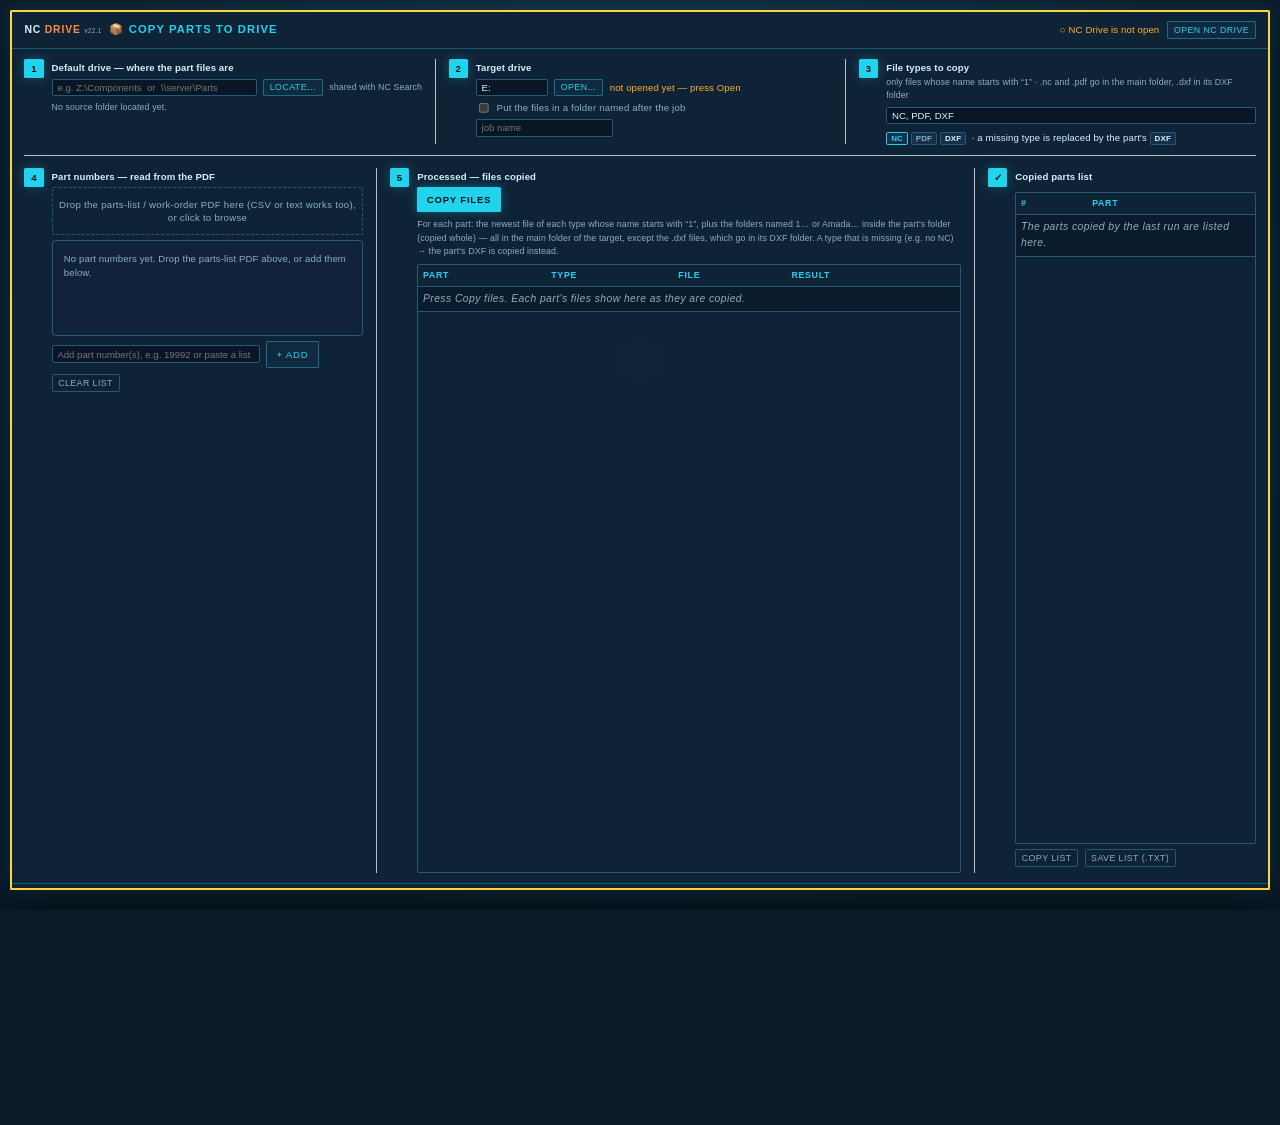
==== commit d2713b54: "v22.1 · Copy to Drive: divider lines, copied parts list, two-line bottom box The boxes on Copy Parts" ====
--- a/copy_to_drive.html
+++ b/copy_to_drive.html
@@ -39,10 +39,9 @@
       <progress id="cpBar" hidden></progress>
       <div class="tblWrap" id="cpWrap" style="margin-top:8px;"><table class="tbl" id="cpTable"></table></div></div></div>
     <div class="step cpCol"><div class="sn">✓</div><div class="cpColBody">
-      <label class="lb">Copied files list <span class="mono muted" id="cpListCount"></span></label>
+      <label class="lb">Copied parts list <span class="mono muted" id="cpListCount"></span></label>
       <div class="cpListSum" id="cpListSum"></div>
       <div class="tblWrap" id="cpListWrap"><table class="tbl" id="cpListTable"></table></div>
-      <div class="cpDoneMiss" id="cpListMiss"></div>
       <div class="row" style="margin-top:6px;"><button class="ghost mini" id="cpListCopy" title="Put the list on the clipboard" disabled>Copy list</button><button class="ghost mini" id="cpListSave" title="Save the list as a text file" disabled>Save list (.txt)</button><span class="note" id="cpListNote"></span></div></div></div>
     </div>
   </div></div>
--- a/css/ncdrive.css
+++ b/css/ncdrive.css
@@ -394,11 +394,19 @@
   /* ================= Copy to Drive: steps 1, 2, 3 in a row; then 3 columns (4 part numbers | 5 files processed | copied files list) ================= */
   #dlgCopy .steps { min-height: 100%; }
   .cpTop { display: grid; grid-template-columns: repeat(3, minmax(0,1fr)); gap: 16px; align-items: start; }
-  .cpTop .step { padding: 10px 12px; border: 1px solid rgba(34,211,238,.2); background: rgba(34,211,238,.03); min-width: 0; height: 100%; }
+  /* divider lines like the main NC DRIVE screen: the thin --gap-line between the boxes */
+  .cpTop { gap: 0; padding-bottom: 14px; border-bottom: 2px solid var(--gap-line); }
+  .cpTop .step, .cpCols .cpCol { min-width: 0; height: 100%; padding: 0 16px; }
+  .cpTop .step:first-child, .cpCols .cpCol:first-child { padding-left: 0; }
+  .cpTop .step:last-child, .cpCols .cpCol:last-child { padding-right: 0; }
+  .cpTop .step + .step, .cpCols .cpCol + .cpCol { border-left: 2px solid var(--gap-line); }
+  /* bottom box: two lines only — the status line and the newest log line (scroll up for older ones) */
+  #dlgCopy .df { padding: 3px 16px; min-height: 0; }
+  #dlgCopy .toolLog { height: calc(12px * 1.5 + 6px); max-height: none; padding: 3px 16px; }
   .cpTop .step .row { flex-wrap: wrap; }
   .cpTop .step .row input.txt { flex: 1 1 160px; min-width: 0; }
   .cpTop .step .lb .note { display: block; font-weight: 400; margin-top: 2px; }
-  .cpCols { flex: 1 1 auto; min-height: 320px; display: grid; grid-template-columns: minmax(0,1fr) minmax(0,1.35fr) minmax(0,1.15fr); gap: 16px; }
+  .cpCols { flex: 1 1 auto; min-height: 320px; display: grid; grid-template-columns: minmax(0,1fr) minmax(0,1.7fr) minmax(0,.8fr); gap: 0; }
   .cpColBody #cpListWrap { flex: 1 1 auto; min-height: 180px; }
   .cpListSum { font-size: 12px; margin-bottom: 6px; }
   #cpListTable td.empty { color: var(--muted); font-style: italic; }
@@ -408,8 +416,8 @@
   .cpColBody #cpWrap { flex: 1 1 auto; min-height: 180px; }
   .cpColBody .row .note { flex: 1 1 100%; }
   #cpTable td.empty { color: var(--muted); font-style: italic; }
-  @media (max-width: 1100px) { .cpCols { grid-template-columns: minmax(0,1fr) minmax(0,1fr); } .cpCols > .cpCol:last-child { grid-column: 1 / -1; } }
-  @media (max-width: 860px) { .cpTop, .cpCols { grid-template-columns: 1fr; } }
+  @media (max-width: 1100px) { .cpCols { grid-template-columns: minmax(0,1fr) minmax(0,1fr); row-gap: 16px; } .cpCols > .cpCol:last-child { grid-column: 1 / -1; border-left: 0; padding: 14px 0 0; border-top: 2px solid var(--gap-line); } }
+  @media (max-width: 860px) { .cpTop, .cpCols { grid-template-columns: 1fr; row-gap: 14px; } .cpTop .step + .step, .cpCols .cpCol + .cpCol { border-left: 0; padding: 14px 0 0; border-top: 2px solid var(--gap-line); } }
 
   /* ================= Erase USB: drives, active drive, file list + preview, progress bar ================= */
   .usbActive { display: inline-flex; align-items: center; gap: 6px; padding: 3px 10px; border: 1px solid rgba(34,211,238,.35); background: rgba(34,211,238,.06); font-size: 12px; }
